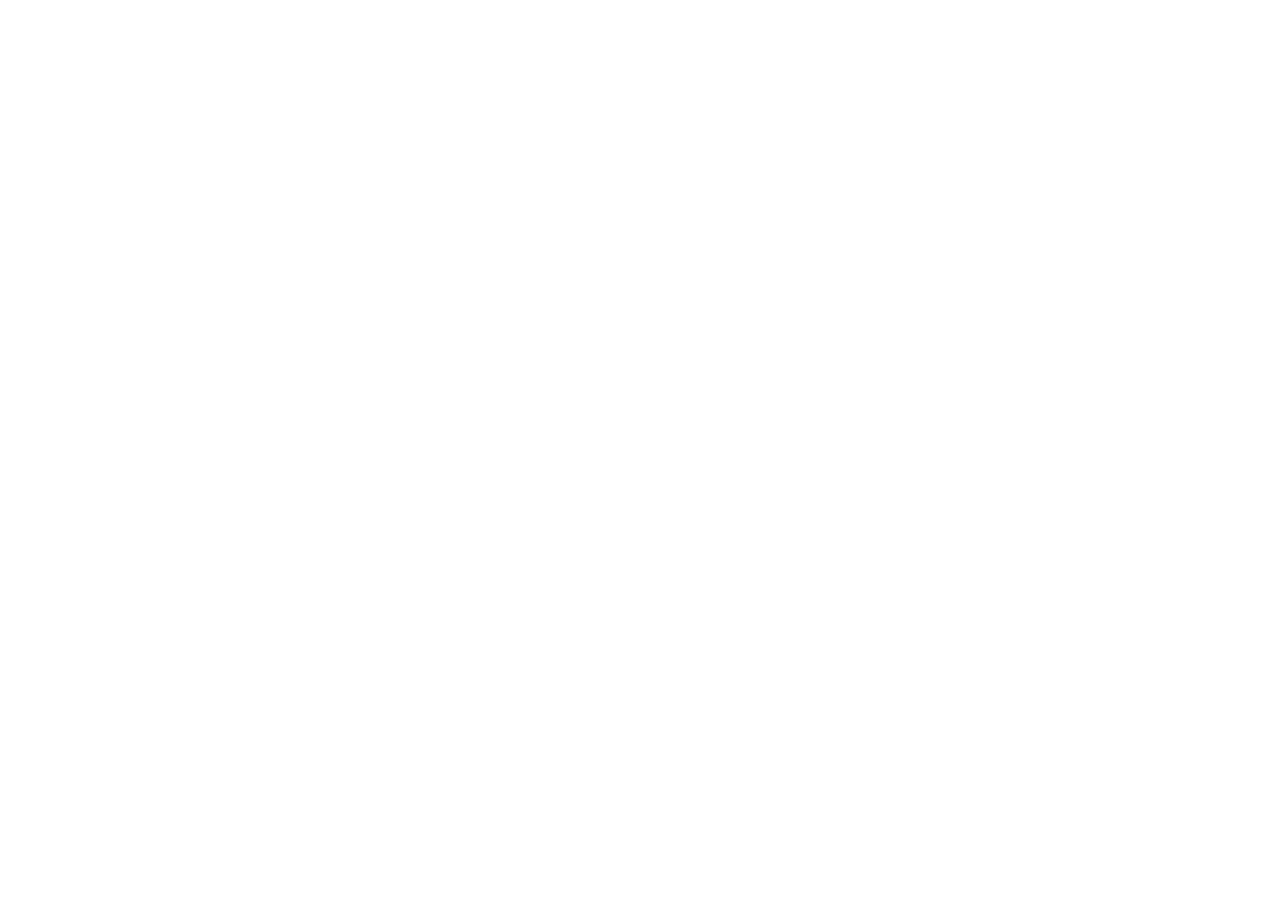
==== login.html @ f0040c17 "初始化大事件项目提交" ====
<!DOCTYPE html>
<html lang="zh-CN">

<head>
    <meta charset="UTF-8">
    <meta name="viewport" content="width=device-width, initial-scale=1.0">
    <title>Document</title>
</head>

<body>

</body>

</html>
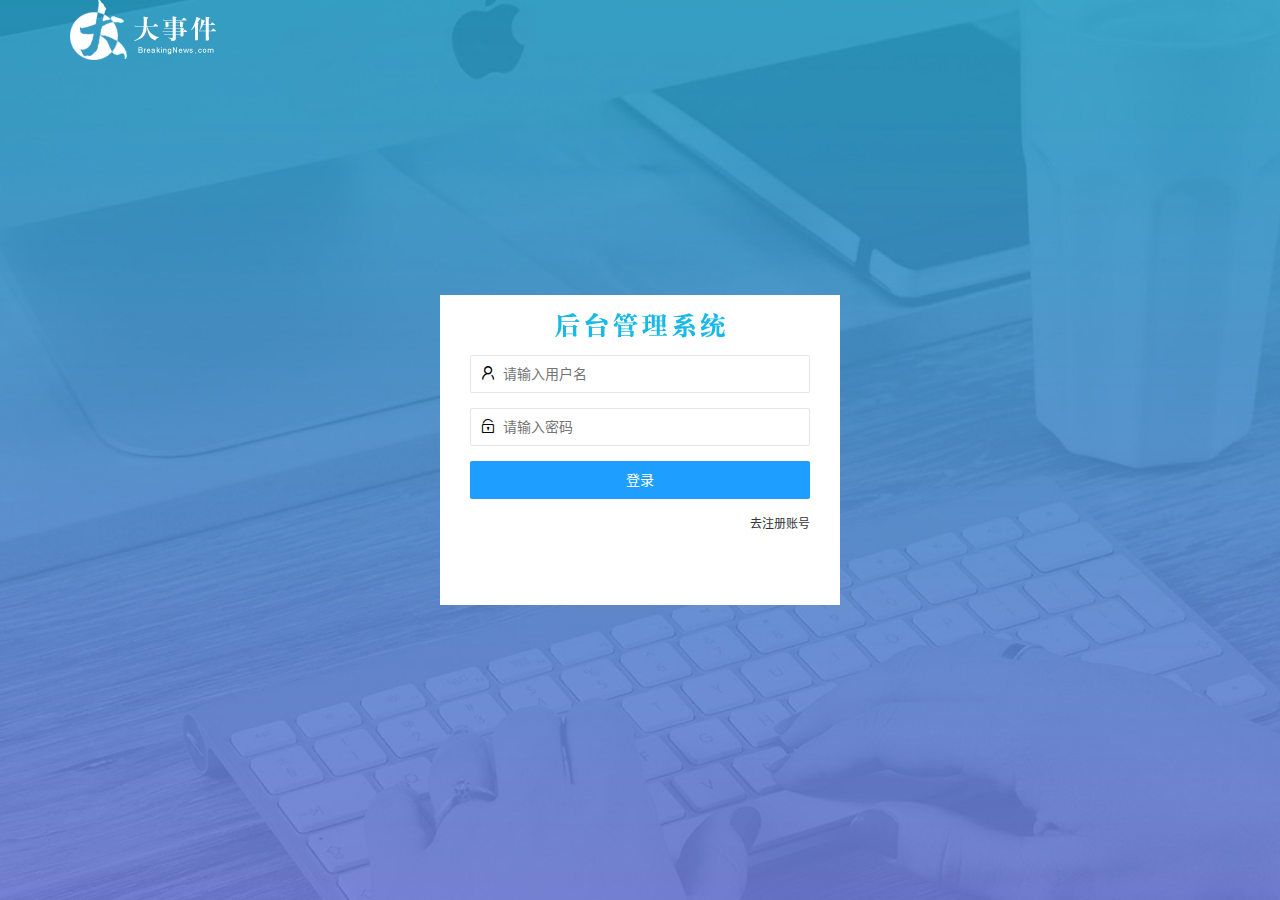
==== commit 1fa348af: "初步提交" ====
--- a/login.html
+++ b/login.html
@@ -4,11 +4,84 @@
 <head>
     <meta charset="UTF-8">
     <meta name="viewport" content="width=device-width, initial-scale=1.0">
-    <title>Document</title>
+    <title>登录界面_Second</title>
+    <!-- 引入 layui css文件 -->
+    <link rel="stylesheet" href="/assets/lib/layui/css/layui.css">
+    <!-- 引入 login css文件 -->
+    <link rel="stylesheet" href="./assets/css/login.css">
+    <!-- 引入 jQuery js文件 -->
+    <script src="./assets/lib/jQuery.js"></script>
+    <!-- 引入 login js文件 -->
+    <script src="./assets/js/login.js"></script>
 </head>
 
 <body>
-
+    <!-- 头部的 Logo 区域 -->
+    <div class="layui-main">
+        <img src="/assets/images/logo.png" />
+    </div>
+    <!-- 登录注册区域 -->
+    <div class="loginAndRegBox">
+        <div class="title-box"></div>
+        <!-- 登录的div -->
+        <div class="login-box">
+            <!-- 登录的表单 -->
+            <form class="layui-form" action="">
+                <!-- 用户名 -->
+                <div class="layui-form-item">
+                    <i class="layui-icon layui-icon-username"></i>
+                    <input type="text" name="username" required lay-verify="required" placeholder="请输入用户名"
+                        autocomplete="off" class="layui-input" />
+                </div>
+                <!-- 密码 -->
+                <div class="layui-form-item">
+                    <i class="layui-icon layui-icon-password"></i>
+                    <input type="password" name="password" required lay-verify="required" placeholder="请输入密码"
+                        autocomplete="off" class="layui-input" />
+                </div>
+                <!-- 登录按钮 -->
+                <div class="layui-form-item">
+                    <!-- 注意：表单提交按钮和普通按钮的区别，就是 lay-submit 属性 -->
+                    <button class="layui-btn layui-btn-fluid layui-btn-normal" lay-submit>登录</button>
+                </div>
+                <div class="layui-form-item links">
+                    <a href="javascript:;" id="link_reg">去注册账号</a>
+                </div>
+            </form>
+        </div>
+        <!-- 注册的div -->
+        <div class="reg-box">
+            <!-- 注册的表单 -->
+            <form class="layui-form">
+                <!-- 用户名 -->
+                <div class="layui-form-item">
+                    <i class="layui-icon layui-icon-username"></i>
+                    <input type="text" name="username" required lay-verify="required" placeholder="请输入用户名"
+                        autocomplete="off" class="layui-input" />
+                </div>
+                <!-- 密码 -->
+                <div class="layui-form-item">
+                    <i class="layui-icon layui-icon-password"></i>
+                    <input type="password" name="password" required lay-verify="required" placeholder="请输入密码"
+                        autocomplete="off" class="layui-input" />
+                </div>
+                <!-- 密码确认框 -->
+                <div class="layui-form-item">
+                    <i class="layui-icon layui-icon-password"></i>
+                    <input type="password" name="repassword" required lay-verify="required" placeholder="再次确认密码"
+                        autocomplete="off" class="layui-input" />
+                </div>
+                <!-- 注册按钮 -->
+                <div class="layui-form-item">
+                    <!-- 注意：表单提交按钮和普通按钮的区别，就是 lay-submit 属性 -->
+                    <button class="layui-btn layui-btn-fluid layui-btn-normal" lay-submit>注册</button>
+                </div>
+                <div class="layui-form-item links">
+                    <a href="javascript:;" id="link_login">去登录</a>
+                </div>
+            </form>
+        </div>
+    </div>
 </body>
 
 </html>--- a/assets/lib/layui/css/layui.css
+++ b/assets/lib/layui/css/layui.css
@@ -0,0 +1,2 @@
+/** layui-v2.5.5 MIT License By https://www.layui.com */
+ .layui-inline,img{display:inline-block;vertical-align:middle}h1,h2,h3,h4,h5,h6{font-weight:400}.layui-edge,.layui-header,.layui-inline,.layui-main{position:relative}.layui-body,.layui-edge,.layui-elip{overflow:hidden}.layui-btn,.layui-edge,.layui-inline,img{vertical-align:middle}.layui-btn,.layui-disabled,.layui-icon,.layui-unselect{-moz-user-select:none;-webkit-user-select:none;-ms-user-select:none}.layui-elip,.layui-form-checkbox span,.layui-form-pane .layui-form-label{text-overflow:ellipsis;white-space:nowrap}.layui-breadcrumb,.layui-tree-btnGroup{visibility:hidden}blockquote,body,button,dd,div,dl,dt,form,h1,h2,h3,h4,h5,h6,input,li,ol,p,pre,td,textarea,th,ul{margin:0;padding:0;-webkit-tap-highlight-color:rgba(0,0,0,0)}a:active,a:hover{outline:0}img{border:none}li{list-style:none}table{border-collapse:collapse;border-spacing:0}h4,h5,h6{font-size:100%}button,input,optgroup,option,select,textarea{font-family:inherit;font-size:inherit;font-style:inherit;font-weight:inherit;outline:0}pre{white-space:pre-wrap;white-space:-moz-pre-wrap;white-space:-pre-wrap;white-space:-o-pre-wrap;word-wrap:break-word}body{line-height:24px;font:14px Helvetica Neue,Helvetica,PingFang SC,Tahoma,Arial,sans-serif}hr{height:1px;margin:10px 0;border:0;clear:both}a{color:#333;text-decoration:none}a:hover{color:#777}a cite{font-style:normal;*cursor:pointer}.layui-border-box,.layui-border-box *{box-sizing:border-box}.layui-box,.layui-box *{box-sizing:content-box}.layui-clear{clear:both;*zoom:1}.layui-clear:after{content:'\20';clear:both;*zoom:1;display:block;height:0}.layui-inline{*display:inline;*zoom:1}.layui-edge{display:inline-block;width:0;height:0;border-width:6px;border-style:dashed;border-color:transparent}.layui-edge-top{top:-4px;border-bottom-color:#999;border-bottom-style:solid}.layui-edge-right{border-left-color:#999;border-left-style:solid}.layui-edge-bottom{top:2px;border-top-color:#999;border-top-style:solid}.layui-edge-left{border-right-color:#999;border-right-style:solid}.layui-disabled,.layui-disabled:hover{color:#d2d2d2!important;cursor:not-allowed!important}.layui-circle{border-radius:100%}.layui-show{display:block!important}.layui-hide{display:none!important}@font-face{font-family:layui-icon;src:url(../font/iconfont.eot?v=250);src:url(../font/iconfont.eot?v=250#iefix) format('embedded-opentype'),url(../font/iconfont.woff2?v=250) format('woff2'),url(../font/iconfont.woff?v=250) format('woff'),url(../font/iconfont.ttf?v=250) format('truetype'),url(../font/iconfont.svg?v=250#layui-icon) format('svg')}.layui-icon{font-family:layui-icon!important;font-size:16px;font-style:normal;-webkit-font-smoothing:antialiased;-moz-osx-font-smoothing:grayscale}.layui-icon-reply-fill:before{content:"\e611"}.layui-icon-set-fill:before{content:"\e614"}.layui-icon-menu-fill:before{content:"\e60f"}.layui-icon-search:before{content:"\e615"}.layui-icon-share:before{content:"\e641"}.layui-icon-set-sm:before{content:"\e620"}.layui-icon-engine:before{content:"\e628"}.layui-icon-close:before{content:"\1006"}.layui-icon-close-fill:before{content:"\1007"}.layui-icon-chart-screen:before{content:"\e629"}.layui-icon-star:before{content:"\e600"}.layui-icon-circle-dot:before{content:"\e617"}.layui-icon-chat:before{content:"\e606"}.layui-icon-release:before{content:"\e609"}.layui-icon-list:before{content:"\e60a"}.layui-icon-chart:before{content:"\e62c"}.layui-icon-ok-circle:before{content:"\1005"}.layui-icon-layim-theme:before{content:"\e61b"}.layui-icon-table:before{content:"\e62d"}.layui-icon-right:before{content:"\e602"}.layui-icon-left:before{content:"\e603"}.layui-icon-cart-simple:before{content:"\e698"}.layui-icon-face-cry:before{content:"\e69c"}.layui-icon-face-smile:before{content:"\e6af"}.layui-icon-survey:before{content:"\e6b2"}.layui-icon-tree:before{content:"\e62e"}.layui-icon-upload-circle:before{content:"\e62f"}.layui-icon-add-circle:before{content:"\e61f"}.layui-icon-download-circle:before{content:"\e601"}.layui-icon-templeate-1:before{content:"\e630"}.layui-icon-util:before{content:"\e631"}.layui-icon-face-surprised:before{content:"\e664"}.layui-icon-edit:before{content:"\e642"}.layui-icon-speaker:before{content:"\e645"}.layui-icon-down:before{content:"\e61a"}.layui-icon-file:before{content:"\e621"}.layui-icon-layouts:before{content:"\e632"}.layui-icon-rate-half:before{content:"\e6c9"}.layui-icon-add-circle-fine:before{content:"\e608"}.layui-icon-prev-circle:before{content:"\e633"}.layui-icon-read:before{content:"\e705"}.layui-icon-404:before{content:"\e61c"}.layui-icon-carousel:before{content:"\e634"}.layui-icon-help:before{content:"\e607"}.layui-icon-code-circle:before{content:"\e635"}.layui-icon-water:before{content:"\e636"}.layui-icon-username:before{content:"\e66f"}.layui-icon-find-fill:before{content:"\e670"}.layui-icon-about:before{content:"\e60b"}.layui-icon-location:before{content:"\e715"}.layui-icon-up:before{content:"\e619"}.layui-icon-pause:before{content:"\e651"}.layui-icon-date:before{content:"\e637"}.layui-icon-layim-uploadfile:before{content:"\e61d"}.layui-icon-delete:before{content:"\e640"}.layui-icon-play:before{content:"\e652"}.layui-icon-top:before{content:"\e604"}.layui-icon-friends:before{content:"\e612"}.layui-icon-refresh-3:before{content:"\e9aa"}.layui-icon-ok:before{content:"\e605"}.layui-icon-layer:before{content:"\e638"}.layui-icon-face-smile-fine:before{content:"\e60c"}.layui-icon-dollar:before{content:"\e659"}.layui-icon-group:before{content:"\e613"}.layui-icon-layim-download:before{content:"\e61e"}.layui-icon-picture-fine:before{content:"\e60d"}.layui-icon-link:before{content:"\e64c"}.layui-icon-diamond:before{content:"\e735"}.layui-icon-log:before{content:"\e60e"}.layui-icon-rate-solid:before{content:"\e67a"}.layui-icon-fonts-del:before{content:"\e64f"}.layui-icon-unlink:before{content:"\e64d"}.layui-icon-fonts-clear:before{content:"\e639"}.layui-icon-triangle-r:before{content:"\e623"}.layui-icon-circle:before{content:"\e63f"}.layui-icon-radio:before{content:"\e643"}.layui-icon-align-center:before{content:"\e647"}.layui-icon-align-right:before{content:"\e648"}.layui-icon-align-left:before{content:"\e649"}.layui-icon-loading-1:before{content:"\e63e"}.layui-icon-return:before{content:"\e65c"}.layui-icon-fonts-strong:before{content:"\e62b"}.layui-icon-upload:before{content:"\e67c"}.layui-icon-dialogue:before{content:"\e63a"}.layui-icon-video:before{content:"\e6ed"}.layui-icon-headset:before{content:"\e6fc"}.layui-icon-cellphone-fine:before{content:"\e63b"}.layui-icon-add-1:before{content:"\e654"}.layui-icon-face-smile-b:before{content:"\e650"}.layui-icon-fonts-html:before{content:"\e64b"}.layui-icon-form:before{content:"\e63c"}.layui-icon-cart:before{content:"\e657"}.layui-icon-camera-fill:before{content:"\e65d"}.layui-icon-tabs:before{content:"\e62a"}.layui-icon-fonts-code:before{content:"\e64e"}.layui-icon-fire:before{content:"\e756"}.layui-icon-set:before{content:"\e716"}.layui-icon-fonts-u:before{content:"\e646"}.layui-icon-triangle-d:before{content:"\e625"}.layui-icon-tips:before{content:"\e702"}.layui-icon-picture:before{content:"\e64a"}.layui-icon-more-vertical:before{content:"\e671"}.layui-icon-flag:before{content:"\e66c"}.layui-icon-loading:before{content:"\e63d"}.layui-icon-fonts-i:before{content:"\e644"}.layui-icon-refresh-1:before{content:"\e666"}.layui-icon-rmb:before{content:"\e65e"}.layui-icon-home:before{content:"\e68e"}.layui-icon-user:before{content:"\e770"}.layui-icon-notice:before{content:"\e667"}.layui-icon-login-weibo:before{content:"\e675"}.layui-icon-voice:before{content:"\e688"}.layui-icon-upload-drag:before{content:"\e681"}.layui-icon-login-qq:before{content:"\e676"}.layui-icon-snowflake:before{content:"\e6b1"}.layui-icon-file-b:before{content:"\e655"}.layui-icon-template:before{content:"\e663"}.layui-icon-auz:before{content:"\e672"}.layui-icon-console:before{content:"\e665"}.layui-icon-app:before{content:"\e653"}.layui-icon-prev:before{content:"\e65a"}.layui-icon-website:before{content:"\e7ae"}.layui-icon-next:before{content:"\e65b"}.layui-icon-component:before{content:"\e857"}.layui-icon-more:before{content:"\e65f"}.layui-icon-login-wechat:before{content:"\e677"}.layui-icon-shrink-right:before{content:"\e668"}.layui-icon-spread-left:before{content:"\e66b"}.layui-icon-camera:before{content:"\e660"}.layui-icon-note:before{content:"\e66e"}.layui-icon-refresh:before{content:"\e669"}.layui-icon-female:before{content:"\e661"}.layui-icon-male:before{content:"\e662"}.layui-icon-password:before{content:"\e673"}.layui-icon-senior:before{content:"\e674"}.layui-icon-theme:before{content:"\e66a"}.layui-icon-tread:before{content:"\e6c5"}.layui-icon-praise:before{content:"\e6c6"}.layui-icon-star-fill:before{content:"\e658"}.layui-icon-rate:before{content:"\e67b"}.layui-icon-template-1:before{content:"\e656"}.layui-icon-vercode:before{content:"\e679"}.layui-icon-cellphone:before{content:"\e678"}.layui-icon-screen-full:before{content:"\e622"}.layui-icon-screen-restore:before{content:"\e758"}.layui-icon-cols:before{content:"\e610"}.layui-icon-export:before{content:"\e67d"}.layui-icon-print:before{content:"\e66d"}.layui-icon-slider:before{content:"\e714"}.layui-icon-addition:before{content:"\e624"}.layui-icon-subtraction:before{content:"\e67e"}.layui-icon-service:before{content:"\e626"}.layui-icon-transfer:before{content:"\e691"}.layui-main{width:1140px;margin:0 auto}.layui-header{z-index:1000;height:60px}.layui-header a:hover{transition:all .5s;-webkit-transition:all .5s}.layui-side{position:fixed;left:0;top:0;bottom:0;z-index:999;width:200px;overflow-x:hidden}.layui-side-scroll{position:relative;width:220px;height:100%;overflow-x:hidden}.layui-body{position:absolute;left:200px;right:0;top:0;bottom:0;z-index:998;width:auto;overflow-y:auto;box-sizing:border-box}.layui-layout-body{overflow:hidden}.layui-layout-admin .layui-header{background-color:#23262E}.layui-layout-admin .layui-side{top:60px;width:200px;overflow-x:hidden}.layui-layout-admin .layui-body{position:fixed;top:60px;bottom:44px}.layui-layout-admin .layui-main{width:auto;margin:0 15px}.layui-layout-admin .layui-footer{position:fixed;left:200px;right:0;bottom:0;height:44px;line-height:44px;padding:0 15px;background-color:#eee}.layui-layout-admin .layui-logo{position:absolute;left:0;top:0;width:200px;height:100%;line-height:60px;text-align:center;color:#009688;font-size:16px}.layui-layout-admin .layui-header .layui-nav{background:0 0}.layui-layout-left{position:absolute!important;left:200px;top:0}.layui-layout-right{position:absolute!important;right:0;top:0}.layui-container{position:relative;margin:0 auto;padding:0 15px;box-sizing:border-box}.layui-fluid{position:relative;margin:0 auto;padding:0 15px}.layui-row:after,.layui-row:before{content:'';display:block;clear:both}.layui-col-lg1,.layui-col-lg10,.layui-col-lg11,.layui-col-lg12,.layui-col-lg2,.layui-col-lg3,.layui-col-lg4,.layui-col-lg5,.layui-col-lg6,.layui-col-lg7,.layui-col-lg8,.layui-col-lg9,.layui-col-md1,.layui-col-md10,.layui-col-md11,.layui-col-md12,.layui-col-md2,.layui-col-md3,.layui-col-md4,.layui-col-md5,.layui-col-md6,.layui-col-md7,.layui-col-md8,.layui-col-md9,.layui-col-sm1,.layui-col-sm10,.layui-col-sm11,.layui-col-sm12,.layui-col-sm2,.layui-col-sm3,.layui-col-sm4,.layui-col-sm5,.layui-col-sm6,.layui-col-sm7,.layui-col-sm8,.layui-col-sm9,.layui-col-xs1,.layui-col-xs10,.layui-col-xs11,.layui-col-xs12,.layui-col-xs2,.layui-col-xs3,.layui-col-xs4,.layui-col-xs5,.layui-col-xs6,.layui-col-xs7,.layui-col-xs8,.layui-col-xs9{position:relative;display:block;box-sizing:border-box}.layui-col-xs1,.layui-col-xs10,.layui-col-xs11,.layui-col-xs12,.layui-col-xs2,.layui-col-xs3,.layui-col-xs4,.layui-col-xs5,.layui-col-xs6,.layui-col-xs7,.layui-col-xs8,.layui-col-xs9{float:left}.layui-col-xs1{width:8.33333333%}.layui-col-xs2{width:16.66666667%}.layui-col-xs3{width:25%}.layui-col-xs4{width:33.33333333%}.layui-col-xs5{width:41.66666667%}.layui-col-xs6{width:50%}.layui-col-xs7{width:58.33333333%}.layui-col-xs8{width:66.66666667%}.layui-col-xs9{width:75%}.layui-col-xs10{width:83.33333333%}.layui-col-xs11{width:91.66666667%}.layui-col-xs12{width:100%}.layui-col-xs-offset1{margin-left:8.33333333%}.layui-col-xs-offset2{margin-left:16.66666667%}.layui-col-xs-offset3{margin-left:25%}.layui-col-xs-offset4{margin-left:33.33333333%}.layui-col-xs-offset5{margin-left:41.66666667%}.layui-col-xs-offset6{margin-left:50%}.layui-col-xs-offset7{margin-left:58.33333333%}.layui-col-xs-offset8{margin-left:66.66666667%}.layui-col-xs-offset9{margin-left:75%}.layui-col-xs-offset10{margin-left:83.33333333%}.layui-col-xs-offset11{margin-left:91.66666667%}.layui-col-xs-offset12{margin-left:100%}@media screen and (max-width:768px){.layui-hide-xs{display:none!important}.layui-show-xs-block{display:block!important}.layui-show-xs-inline{display:inline!important}.layui-show-xs-inline-block{display:inline-block!important}}@media screen and (min-width:768px){.layui-container{width:750px}.layui-hide-sm{display:none!important}.layui-show-sm-block{display:block!important}.layui-show-sm-inline{display:inline!important}.layui-show-sm-inline-block{display:inline-block!important}.layui-col-sm1,.layui-col-sm10,.layui-col-sm11,.layui-col-sm12,.layui-col-sm2,.layui-col-sm3,.layui-col-sm4,.layui-col-sm5,.layui-col-sm6,.layui-col-sm7,.layui-col-sm8,.layui-col-sm9{float:left}.layui-col-sm1{width:8.33333333%}.layui-col-sm2{width:16.66666667%}.layui-col-sm3{width:25%}.layui-col-sm4{width:33.33333333%}.layui-col-sm5{width:41.66666667%}.layui-col-sm6{width:50%}.layui-col-sm7{width:58.33333333%}.layui-col-sm8{width:66.66666667%}.layui-col-sm9{width:75%}.layui-col-sm10{width:83.33333333%}.layui-col-sm11{width:91.66666667%}.layui-col-sm12{width:100%}.layui-col-sm-offset1{margin-left:8.33333333%}.layui-col-sm-offset2{margin-left:16.66666667%}.layui-col-sm-offset3{margin-left:25%}.layui-col-sm-offset4{margin-left:33.33333333%}.layui-col-sm-offset5{margin-left:41.66666667%}.layui-col-sm-offset6{margin-left:50%}.layui-col-sm-offset7{margin-left:58.33333333%}.layui-col-sm-offset8{margin-left:66.66666667%}.layui-col-sm-offset9{margin-left:75%}.layui-col-sm-offset10{margin-left:83.33333333%}.layui-col-sm-offset11{margin-left:91.66666667%}.layui-col-sm-offset12{margin-left:100%}}@media screen and (min-width:992px){.layui-container{width:970px}.layui-hide-md{display:none!important}.layui-show-md-block{display:block!important}.layui-show-md-inline{display:inline!important}.layui-show-md-inline-block{display:inline-block!important}.layui-col-md1,.layui-col-md10,.layui-col-md11,.layui-col-md12,.layui-col-md2,.layui-col-md3,.layui-col-md4,.layui-col-md5,.layui-col-md6,.layui-col-md7,.layui-col-md8,.layui-col-md9{float:left}.layui-col-md1{width:8.33333333%}.layui-col-md2{width:16.66666667%}.layui-col-md3{width:25%}.layui-col-md4{width:33.33333333%}.layui-col-md5{width:41.66666667%}.layui-col-md6{width:50%}.layui-col-md7{width:58.33333333%}.layui-col-md8{width:66.66666667%}.layui-col-md9{width:75%}.layui-col-md10{width:83.33333333%}.layui-col-md11{width:91.66666667%}.layui-col-md12{width:100%}.layui-col-md-offset1{margin-left:8.33333333%}.layui-col-md-offset2{margin-left:16.66666667%}.layui-col-md-offset3{margin-left:25%}.layui-col-md-offset4{margin-left:33.33333333%}.layui-col-md-offset5{margin-left:41.66666667%}.layui-col-md-offset6{margin-left:50%}.layui-col-md-offset7{margin-left:58.33333333%}.layui-col-md-offset8{margin-left:66.66666667%}.layui-col-md-offset9{margin-left:75%}.layui-col-md-offset10{margin-left:83.33333333%}.layui-col-md-offset11{margin-left:91.66666667%}.layui-col-md-offset12{margin-left:100%}}@media screen and (min-width:1200px){.layui-container{width:1170px}.layui-hide-lg{display:none!important}.layui-show-lg-block{display:block!important}.layui-show-lg-inline{display:inline!important}.layui-show-lg-inline-block{display:inline-block!important}.layui-col-lg1,.layui-col-lg10,.layui-col-lg11,.layui-col-lg12,.layui-col-lg2,.layui-col-lg3,.layui-col-lg4,.layui-col-lg5,.layui-col-lg6,.layui-col-lg7,.layui-col-lg8,.layui-col-lg9{float:left}.layui-col-lg1{width:8.33333333%}.layui-col-lg2{width:16.66666667%}.layui-col-lg3{width:25%}.layui-col-lg4{width:33.33333333%}.layui-col-lg5{width:41.66666667%}.layui-col-lg6{width:50%}.layui-col-lg7{width:58.33333333%}.layui-col-lg8{width:66.66666667%}.layui-col-lg9{width:75%}.layui-col-lg10{width:83.33333333%}.layui-col-lg11{width:91.66666667%}.layui-col-lg12{width:100%}.layui-col-lg-offset1{margin-left:8.33333333%}.layui-col-lg-offset2{margin-left:16.66666667%}.layui-col-lg-offset3{margin-left:25%}.layui-col-lg-offset4{margin-left:33.33333333%}.layui-col-lg-offset5{margin-left:41.66666667%}.layui-col-lg-offset6{margin-left:50%}.layui-col-lg-offset7{margin-left:58.33333333%}.layui-col-lg-offset8{margin-left:66.66666667%}.layui-col-lg-offset9{margin-left:75%}.layui-col-lg-offset10{margin-left:83.33333333%}.layui-col-lg-offset11{margin-left:91.66666667%}.layui-col-lg-offset12{margin-left:100%}}.layui-col-space1{margin:-.5px}.layui-col-space1>*{padding:.5px}.layui-col-space3{margin:-1.5px}.layui-col-space3>*{padding:1.5px}.layui-col-space5{margin:-2.5px}.layui-col-space5>*{padding:2.5px}.layui-col-space8{margin:-3.5px}.layui-col-space8>*{padding:3.5px}.layui-col-space10{margin:-5px}.layui-col-space10>*{padding:5px}.layui-col-space12{margin:-6px}.layui-col-space12>*{padding:6px}.layui-col-space15{margin:-7.5px}.layui-col-space15>*{padding:7.5px}.layui-col-space18{margin:-9px}.layui-col-space18>*{padding:9px}.layui-col-space20{margin:-10px}.layui-col-space20>*{padding:10px}.layui-col-space22{margin:-11px}.layui-col-space22>*{padding:11px}.layui-col-space25{margin:-12.5px}.layui-col-space25>*{padding:12.5px}.layui-col-space30{margin:-15px}.layui-col-space30>*{padding:15px}.layui-btn,.layui-input,.layui-select,.layui-textarea,.layui-upload-button{outline:0;-webkit-appearance:none;transition:all .3s;-webkit-transition:all .3s;box-sizing:border-box}.layui-elem-quote{margin-bottom:10px;padding:15px;line-height:22px;border-left:5px solid #009688;border-radius:0 2px 2px 0;background-color:#f2f2f2}.layui-quote-nm{border-style:solid;border-width:1px 1px 1px 5px;background:0 0}.layui-elem-field{margin-bottom:10px;padding:0;border-width:1px;border-style:solid}.layui-elem-field legend{margin-left:20px;padding:0 10px;font-size:20px;font-weight:300}.layui-field-title{margin:10px 0 20px;border-width:1px 0 0}.layui-field-box{padding:10px 15px}.layui-field-title .layui-field-box{padding:10px 0}.layui-progress{position:relative;height:6px;border-radius:20px;background-color:#e2e2e2}.layui-progress-bar{position:absolute;left:0;top:0;width:0;max-width:100%;height:6px;border-radius:20px;text-align:right;background-color:#5FB878;transition:all .3s;-webkit-transition:all .3s}.layui-progress-big,.layui-progress-big .layui-progress-bar{height:18px;line-height:18px}.layui-progress-text{position:relative;top:-20px;line-height:18px;font-size:12px;color:#666}.layui-progress-big .layui-progress-text{position:static;padding:0 10px;color:#fff}.layui-collapse{border-width:1px;border-style:solid;border-radius:2px}.layui-colla-content,.layui-colla-item{border-top-width:1px;border-top-style:solid}.layui-colla-item:first-child{border-top:none}.layui-colla-title{position:relative;height:42px;line-height:42px;padding:0 15px 0 35px;color:#333;background-color:#f2f2f2;cursor:pointer;font-size:14px;overflow:hidden}.layui-colla-content{display:none;padding:10px 15px;line-height:22px;color:#666}.layui-colla-icon{position:absolute;left:15px;top:0;font-size:14px}.layui-card{margin-bottom:15px;border-radius:2px;background-color:#fff;box-shadow:0 1px 2px 0 rgba(0,0,0,.05)}.layui-card:last-child{margin-bottom:0}.layui-card-header{position:relative;height:42px;line-height:42px;padding:0 15px;border-bottom:1px solid #f6f6f6;color:#333;border-radius:2px 2px 0 0;font-size:14px}.layui-bg-black,.layui-bg-blue,.layui-bg-cyan,.layui-bg-green,.layui-bg-orange,.layui-bg-red{color:#fff!important}.layui-card-body{position:relative;padding:10px 15px;line-height:24px}.layui-card-body[pad15]{padding:15px}.layui-card-body[pad20]{padding:20px}.layui-card-body .layui-table{margin:5px 0}.layui-card .layui-tab{margin:0}.layui-panel-window{position:relative;padding:15px;border-radius:0;border-top:5px solid #E6E6E6;background-color:#fff}.layui-auxiliar-moving{position:fixed;left:0;right:0;top:0;bottom:0;width:100%;height:100%;background:0 0;z-index:9999999999}.layui-form-label,.layui-form-mid,.layui-form-select,.layui-input-block,.layui-input-inline,.layui-textarea{position:relative}.layui-bg-red{background-color:#FF5722!important}.layui-bg-orange{background-color:#FFB800!important}.layui-bg-green{background-color:#009688!important}.layui-bg-cyan{background-color:#2F4056!important}.layui-bg-blue{background-color:#1E9FFF!important}.layui-bg-black{background-color:#393D49!important}.layui-bg-gray{background-color:#eee!important;color:#666!important}.layui-badge-rim,.layui-colla-content,.layui-colla-item,.layui-collapse,.layui-elem-field,.layui-form-pane .layui-form-item[pane],.layui-form-pane .layui-form-label,.layui-input,.layui-layedit,.layui-layedit-tool,.layui-quote-nm,.layui-select,.layui-tab-bar,.layui-tab-card,.layui-tab-title,.layui-tab-title .layui-this:after,.layui-textarea{border-color:#e6e6e6}.layui-timeline-item:before,hr{background-color:#e6e6e6}.layui-text{line-height:22px;font-size:14px;color:#666}.layui-text h1,.layui-text h2,.layui-text h3{font-weight:500;color:#333}.layui-text h1{font-size:30px}.layui-text h2{font-size:24px}.layui-text h3{font-size:18px}.layui-text a:not(.layui-btn){color:#01AAED}.layui-text a:not(.layui-btn):hover{text-decoration:underline}.layui-text ul{padding:5px 0 5px 15px}.layui-text ul li{margin-top:5px;list-style-type:disc}.layui-text em,.layui-word-aux{color:#999!important;padding:0 5px!important}.layui-btn{display:inline-block;height:38px;line-height:38px;padding:0 18px;background-color:#009688;color:#fff;white-space:nowrap;text-align:center;font-size:14px;border:none;border-radius:2px;cursor:pointer}.layui-btn:hover{opacity:.8;filter:alpha(opacity=80);color:#fff}.layui-btn:active{opacity:1;filter:alpha(opacity=100)}.layui-btn+.layui-btn{margin-left:10px}.layui-btn-container{font-size:0}.layui-btn-container .layui-btn{margin-right:10px;margin-bottom:10px}.layui-btn-container .layui-btn+.layui-btn{margin-left:0}.layui-table .layui-btn-container .layui-btn{margin-bottom:9px}.layui-btn-radius{border-radius:100px}.layui-btn .layui-icon{margin-right:3px;font-size:18px;vertical-align:bottom;vertical-align:middle\9}.layui-btn-primary{border:1px solid #C9C9C9;background-color:#fff;color:#555}.layui-btn-primary:hover{border-color:#009688;color:#333}.layui-btn-normal{background-color:#1E9FFF}.layui-btn-warm{background-color:#FFB800}.layui-btn-danger{background-color:#FF5722}.layui-btn-checked{background-color:#5FB878}.layui-btn-disabled,.layui-btn-disabled:active,.layui-btn-disabled:hover{border:1px solid #e6e6e6;background-color:#FBFBFB;color:#C9C9C9;cursor:not-allowed;opacity:1}.layui-btn-lg{height:44px;line-height:44px;padding:0 25px;font-size:16px}.layui-btn-sm{height:30px;line-height:30px;padding:0 10px;font-size:12px}.layui-btn-sm i{font-size:16px!important}.layui-btn-xs{height:22px;line-height:22px;padding:0 5px;font-size:12px}.layui-btn-xs i{font-size:14px!important}.layui-btn-group{display:inline-block;vertical-align:middle;font-size:0}.layui-btn-group .layui-btn{margin-left:0!important;margin-right:0!important;border-left:1px solid rgba(255,255,255,.5);border-radius:0}.layui-btn-group .layui-btn-primary{border-left:none}.layui-btn-group .layui-btn-primary:hover{border-color:#C9C9C9;color:#009688}.layui-btn-group .layui-btn:first-child{border-left:none;border-radius:2px 0 0 2px}.layui-btn-group .layui-btn-primary:first-child{border-left:1px solid #c9c9c9}.layui-btn-group .layui-btn:last-child{border-radius:0 2px 2px 0}.layui-btn-group .layui-btn+.layui-btn{margin-left:0}.layui-btn-group+.layui-btn-group{margin-left:10px}.layui-btn-fluid{width:100%}.layui-input,.layui-select,.layui-textarea{height:38px;line-height:1.3;line-height:38px\9;border-width:1px;border-style:solid;background-color:#fff;border-radius:2px}.layui-input::-webkit-input-placeholder,.layui-select::-webkit-input-placeholder,.layui-textarea::-webkit-input-placeholder{line-height:1.3}.layui-input,.layui-textarea{display:block;width:100%;padding-left:10px}.layui-input:hover,.layui-textarea:hover{border-color:#D2D2D2!important}.layui-input:focus,.layui-textarea:focus{border-color:#C9C9C9!important}.layui-textarea{min-height:100px;height:auto;line-height:20px;padding:6px 10px;resize:vertical}.layui-select{padding:0 10px}.layui-form input[type=checkbox],.layui-form input[type=radio],.layui-form select{display:none}.layui-form [lay-ignore]{display:initial}.layui-form-item{margin-bottom:15px;clear:both;*zoom:1}.layui-form-item:after{content:'\20';clear:both;*zoom:1;display:block;height:0}.layui-form-label{float:left;display:block;padding:9px 15px;width:80px;font-weight:400;line-height:20px;text-align:right}.layui-form-label-col{display:block;float:none;padding:9px 0;line-height:20px;text-align:left}.layui-form-item .layui-inline{margin-bottom:5px;margin-right:10px}.layui-input-block{margin-left:110px;min-height:36px}.layui-input-inline{display:inline-block;vertical-align:middle}.layui-form-item .layui-input-inline{float:left;width:190px;margin-right:10px}.layui-form-text .layui-input-inline{width:auto}.layui-form-mid{float:left;display:block;padding:9px 0!important;line-height:20px;margin-right:10px}.layui-form-danger+.layui-form-select .layui-input,.layui-form-danger:focus{border-color:#FF5722!important}.layui-form-select .layui-input{padding-right:30px;cursor:pointer}.layui-form-select .layui-edge{position:absolute;right:10px;top:50%;margin-top:-3px;cursor:pointer;border-width:6px;border-top-color:#c2c2c2;border-top-style:solid;transition:all .3s;-webkit-transition:all .3s}.layui-form-select dl{display:none;position:absolute;left:0;top:42px;padding:5px 0;z-index:899;min-width:100%;border:1px solid #d2d2d2;max-height:300px;overflow-y:auto;background-color:#fff;border-radius:2px;box-shadow:0 2px 4px rgba(0,0,0,.12);box-sizing:border-box}.layui-form-select dl dd,.layui-form-select dl dt{padding:0 10px;line-height:36px;white-space:nowrap;overflow:hidden;text-overflow:ellipsis}.layui-form-select dl dt{font-size:12px;color:#999}.layui-form-select dl dd{cursor:pointer}.layui-form-select dl dd:hover{background-color:#f2f2f2;-webkit-transition:.5s all;transition:.5s all}.layui-form-select .layui-select-group dd{padding-left:20px}.layui-form-select dl dd.layui-select-tips{padding-left:10px!important;color:#999}.layui-form-select dl dd.layui-this{background-color:#5FB878;color:#fff}.layui-form-checkbox,.layui-form-select dl dd.layui-disabled{background-color:#fff}.layui-form-selected dl{display:block}.layui-form-checkbox,.layui-form-checkbox *,.layui-form-switch{display:inline-block;vertical-align:middle}.layui-form-selected .layui-edge{margin-top:-9px;-webkit-transform:rotate(180deg);transform:rotate(180deg);margin-top:-3px\9}:root .layui-form-selected .layui-edge{margin-top:-9px\0/IE9}.layui-form-selectup dl{top:auto;bottom:42px}.layui-select-none{margin:5px 0;text-align:center;color:#999}.layui-select-disabled .layui-disabled{border-color:#eee!important}.layui-select-disabled .layui-edge{border-top-color:#d2d2d2}.layui-form-checkbox{position:relative;height:30px;line-height:30px;margin-right:10px;padding-right:30px;cursor:pointer;font-size:0;-webkit-transition:.1s linear;transition:.1s linear;box-sizing:border-box}.layui-form-checkbox span{padding:0 10px;height:100%;font-size:14px;border-radius:2px 0 0 2px;background-color:#d2d2d2;color:#fff;overflow:hidden}.layui-form-checkbox:hover span{background-color:#c2c2c2}.layui-form-checkbox i{position:absolute;right:0;top:0;width:30px;height:28px;border:1px solid #d2d2d2;border-left:none;border-radius:0 2px 2px 0;color:#fff;font-size:20px;text-align:center}.layui-form-checkbox:hover i{border-color:#c2c2c2;color:#c2c2c2}.layui-form-checked,.layui-form-checked:hover{border-color:#5FB878}.layui-form-checked span,.layui-form-checked:hover span{background-color:#5FB878}.layui-form-checked i,.layui-form-checked:hover i{color:#5FB878}.layui-form-item .layui-form-checkbox{margin-top:4px}.layui-form-checkbox[lay-skin=primary]{height:auto!important;line-height:normal!important;min-width:18px;min-height:18px;border:none!important;margin-right:0;padding-left:28px;padding-right:0;background:0 0}.layui-form-checkbox[lay-skin=primary] span{padding-left:0;padding-right:15px;line-height:18px;background:0 0;color:#666}.layui-form-checkbox[lay-skin=primary] i{right:auto;left:0;width:16px;height:16px;line-height:16px;border:1px solid #d2d2d2;font-size:12px;border-radius:2px;background-color:#fff;-webkit-transition:.1s linear;transition:.1s linear}.layui-form-checkbox[lay-skin=primary]:hover i{border-color:#5FB878;color:#fff}.layui-form-checked[lay-skin=primary] i{border-color:#5FB878!important;background-color:#5FB878;color:#fff}.layui-checkbox-disbaled[lay-skin=primary] span{background:0 0!important;color:#c2c2c2}.layui-checkbox-disbaled[lay-skin=primary]:hover i{border-color:#d2d2d2}.layui-form-item .layui-form-checkbox[lay-skin=primary]{margin-top:10px}.layui-form-switch{position:relative;height:22px;line-height:22px;min-width:35px;padding:0 5px;margin-top:8px;border:1px solid #d2d2d2;border-radius:20px;cursor:pointer;background-color:#fff;-webkit-transition:.1s linear;transition:.1s linear}.layui-form-switch i{position:absolute;left:5px;top:3px;width:16px;height:16px;border-radius:20px;background-color:#d2d2d2;-webkit-transition:.1s linear;transition:.1s linear}.layui-form-switch em{position:relative;top:0;width:25px;margin-left:21px;padding:0!important;text-align:center!important;color:#999!important;font-style:normal!important;font-size:12px}.layui-form-onswitch{border-color:#5FB878;background-color:#5FB878}.layui-checkbox-disbaled,.layui-checkbox-disbaled i{border-color:#e2e2e2!important}.layui-form-onswitch i{left:100%;margin-left:-21px;background-color:#fff}.layui-form-onswitch em{margin-left:5px;margin-right:21px;color:#fff!important}.layui-checkbox-disbaled span{background-color:#e2e2e2!important}.layui-checkbox-disbaled:hover i{color:#fff!important}[lay-radio]{display:none}.layui-form-radio,.layui-form-radio *{display:inline-block;vertical-align:middle}.layui-form-radio{line-height:28px;margin:6px 10px 0 0;padding-right:10px;cursor:pointer;font-size:0}.layui-form-radio *{font-size:14px}.layui-form-radio>i{margin-right:8px;font-size:22px;color:#c2c2c2}.layui-form-radio>i:hover,.layui-form-radioed>i{color:#5FB878}.layui-radio-disbaled>i{color:#e2e2e2!important}.layui-form-pane .layui-form-label{width:110px;padding:8px 15px;height:38px;line-height:20px;border-width:1px;border-style:solid;border-radius:2px 0 0 2px;text-align:center;background-color:#FBFBFB;overflow:hidden;box-sizing:border-box}.layui-form-pane .layui-input-inline{margin-left:-1px}.layui-form-pane .layui-input-block{margin-left:110px;left:-1px}.layui-form-pane .layui-input{border-radius:0 2px 2px 0}.layui-form-pane .layui-form-text .layui-form-label{float:none;width:100%;border-radius:2px;box-sizing:border-box;text-align:left}.layui-form-pane .layui-form-text .layui-input-inline{display:block;margin:0;top:-1px;clear:both}.layui-form-pane .layui-form-text .layui-input-block{margin:0;left:0;top:-1px}.layui-form-pane .layui-form-text .layui-textarea{min-height:100px;border-radius:0 0 2px 2px}.layui-form-pane .layui-form-checkbox{margin:4px 0 4px 10px}.layui-form-pane .layui-form-radio,.layui-form-pane .layui-form-switch{margin-top:6px;margin-left:10px}.layui-form-pane .layui-form-item[pane]{position:relative;border-width:1px;border-style:solid}.layui-form-pane .layui-form-item[pane] .layui-form-label{position:absolute;left:0;top:0;height:100%;border-width:0 1px 0 0}.layui-form-pane .layui-form-item[pane] .layui-input-inline{margin-left:110px}@media screen and (max-width:450px){.layui-form-item .layui-form-label{text-overflow:ellipsis;overflow:hidden;white-space:nowrap}.layui-form-item .layui-inline{display:block;margin-right:0;margin-bottom:20px;clear:both}.layui-form-item .layui-inline:after{content:'\20';clear:both;display:block;height:0}.layui-form-item .layui-input-inline{display:block;float:none;left:-3px;width:auto;margin:0 0 10px 112px}.layui-form-item .layui-input-inline+.layui-form-mid{margin-left:110px;top:-5px;padding:0}.layui-form-item .layui-form-checkbox{margin-right:5px;margin-bottom:5px}}.layui-layedit{border-width:1px;border-style:solid;border-radius:2px}.layui-layedit-tool{padding:3px 5px;border-bottom-width:1px;border-bottom-style:solid;font-size:0}.layedit-tool-fixed{position:fixed;top:0;border-top:1px solid #e2e2e2}.layui-layedit-tool .layedit-tool-mid,.layui-layedit-tool .layui-icon{display:inline-block;vertical-align:middle;text-align:center;font-size:14px}.layui-layedit-tool .layui-icon{position:relative;width:32px;height:30px;line-height:30px;margin:3px 5px;color:#777;cursor:pointer;border-radius:2px}.layui-layedit-tool .layui-icon:hover{color:#393D49}.layui-layedit-tool .layui-icon:active{color:#000}.layui-layedit-tool .layedit-tool-active{background-color:#e2e2e2;color:#000}.layui-layedit-tool .layui-disabled,.layui-layedit-tool .layui-disabled:hover{color:#d2d2d2;cursor:not-allowed}.layui-layedit-tool .layedit-tool-mid{width:1px;height:18px;margin:0 10px;background-color:#d2d2d2}.layedit-tool-html{width:50px!important;font-size:30px!important}.layedit-tool-b,.layedit-tool-code,.layedit-tool-help{font-size:16px!important}.layedit-tool-d,.layedit-tool-face,.layedit-tool-image,.layedit-tool-unlink{font-size:18px!important}.layedit-tool-image input{position:absolute;font-size:0;left:0;top:0;width:100%;height:100%;opacity:.01;filter:Alpha(opacity=1);cursor:pointer}.layui-layedit-iframe iframe{display:block;width:100%}#LAY_layedit_code{overflow:hidden}.layui-laypage{display:inline-block;*display:inline;*zoom:1;vertical-align:middle;margin:10px 0;font-size:0}.layui-laypage>a:first-child,.layui-laypage>a:first-child em{border-radius:2px 0 0 2px}.layui-laypage>a:last-child,.layui-laypage>a:last-child em{border-radius:0 2px 2px 0}.layui-laypage>:first-child{margin-left:0!important}.layui-laypage>:last-child{margin-right:0!important}.layui-laypage a,.layui-laypage button,.layui-laypage input,.layui-laypage select,.layui-laypage span{border:1px solid #e2e2e2}.layui-laypage a,.layui-laypage span{display:inline-block;*display:inline;*zoom:1;vertical-align:middle;padding:0 15px;height:28px;line-height:28px;margin:0 -1px 5px 0;background-color:#fff;color:#333;font-size:12px}.layui-flow-more a *,.layui-laypage input,.layui-table-view select[lay-ignore]{display:inline-block}.layui-laypage a:hover{color:#009688}.layui-laypage em{font-style:normal}.layui-laypage .layui-laypage-spr{color:#999;font-weight:700}.layui-laypage a{text-decoration:none}.layui-laypage .layui-laypage-curr{position:relative}.layui-laypage .layui-laypage-curr em{position:relative;color:#fff}.layui-laypage .layui-laypage-curr .layui-laypage-em{position:absolute;left:-1px;top:-1px;padding:1px;width:100%;height:100%;background-color:#009688}.layui-laypage-em{border-radius:2px}.layui-laypage-next em,.layui-laypage-prev em{font-family:Sim sun;font-size:16px}.layui-laypage .layui-laypage-count,.layui-laypage .layui-laypage-limits,.layui-laypage .layui-laypage-refresh,.layui-laypage .layui-laypage-skip{margin-left:10px;margin-right:10px;padding:0;border:none}.layui-laypage .layui-laypage-limits,.layui-laypage .layui-laypage-refresh{vertical-align:top}.layui-laypage .layui-laypage-refresh i{font-size:18px;cursor:pointer}.layui-laypage select{height:22px;padding:3px;border-radius:2px;cursor:pointer}.layui-laypage .layui-laypage-skip{height:30px;line-height:30px;color:#999}.layui-laypage button,.layui-laypage input{height:30px;line-height:30px;border-radius:2px;vertical-align:top;background-color:#fff;box-sizing:border-box}.layui-laypage input{width:40px;margin:0 10px;padding:0 3px;text-align:center}.layui-laypage input:focus,.layui-laypage select:focus{border-color:#009688!important}.layui-laypage button{margin-left:10px;padding:0 10px;cursor:pointer}.layui-table,.layui-table-view{margin:10px 0}.layui-flow-more{margin:10px 0;text-align:center;color:#999;font-size:14px}.layui-flow-more a{height:32px;line-height:32px}.layui-flow-more a *{vertical-align:top}.layui-flow-more a cite{padding:0 20px;border-radius:3px;background-color:#eee;color:#333;font-style:normal}.layui-flow-more a cite:hover{opacity:.8}.layui-flow-more a i{font-size:30px;color:#737383}.layui-table{width:100%;background-color:#fff;color:#666}.layui-table tr{transition:all .3s;-webkit-transition:all .3s}.layui-table th{text-align:left;font-weight:400}.layui-table tbody tr:hover,.layui-table thead tr,.layui-table-click,.layui-table-header,.layui-table-hover,.layui-table-mend,.layui-table-patch,.layui-table-tool,.layui-table-total,.layui-table-total tr,.layui-table[lay-even] tr:nth-child(even){background-color:#f2f2f2}.layui-table td,.layui-table th,.layui-table-col-set,.layui-table-fixed-r,.layui-table-grid-down,.layui-table-header,.layui-table-page,.layui-table-tips-main,.layui-table-tool,.layui-table-total,.layui-table-view,.layui-table[lay-skin=line],.layui-table[lay-skin=row]{border-width:1px;border-style:solid;border-color:#e6e6e6}.layui-table td,.layui-table th{position:relative;padding:9px 15px;min-height:20px;line-height:20px;font-size:14px}.layui-table[lay-skin=line] td,.layui-table[lay-skin=line] th{border-width:0 0 1px}.layui-table[lay-skin=row] td,.layui-table[lay-skin=row] th{border-width:0 1px 0 0}.layui-table[lay-skin=nob] td,.layui-table[lay-skin=nob] th{border:none}.layui-table img{max-width:100px}.layui-table[lay-size=lg] td,.layui-table[lay-size=lg] th{padding:15px 30px}.layui-table-view .layui-table[lay-size=lg] .layui-table-cell{height:40px;line-height:40px}.layui-table[lay-size=sm] td,.layui-table[lay-size=sm] th{font-size:12px;padding:5px 10px}.layui-table-view .layui-table[lay-size=sm] .layui-table-cell{height:20px;line-height:20px}.layui-table[lay-data]{display:none}.layui-table-box{position:relative;overflow:hidden}.layui-table-view .layui-table{position:relative;width:auto;margin:0}.layui-table-view .layui-table[lay-skin=line]{border-width:0 1px 0 0}.layui-table-view .layui-table[lay-skin=row]{border-width:0 0 1px}.layui-table-view .layui-table td,.layui-table-view .layui-table th{padding:5px 0;border-top:none;border-left:none}.layui-table-view .layui-table th.layui-unselect .layui-table-cell span{cursor:pointer}.layui-table-view .layui-table td{cursor:default}.layui-table-view .layui-table td[data-edit=text]{cursor:text}.layui-table-view .layui-form-checkbox[lay-skin=primary] i{width:18px;height:18px}.layui-table-view .layui-form-radio{line-height:0;padding:0}.layui-table-view .layui-form-radio>i{margin:0;font-size:20px}.layui-table-init{position:absolute;left:0;top:0;width:100%;height:100%;text-align:center;z-index:110}.layui-table-init .layui-icon{position:absolute;left:50%;top:50%;margin:-15px 0 0 -15px;font-size:30px;color:#c2c2c2}.layui-table-header{border-width:0 0 1px;overflow:hidden}.layui-table-header .layui-table{margin-bottom:-1px}.layui-table-tool .layui-inline[lay-event]{position:relative;width:26px;height:26px;padding:5px;line-height:16px;margin-right:10px;text-align:center;color:#333;border:1px solid #ccc;cursor:pointer;-webkit-transition:.5s all;transition:.5s all}.layui-table-tool .layui-inline[lay-event]:hover{border:1px solid #999}.layui-table-tool-temp{padding-right:120px}.layui-table-tool-self{position:absolute;right:17px;top:10px}.layui-table-tool .layui-table-tool-self .layui-inline[lay-event]{margin:0 0 0 10px}.layui-table-tool-panel{position:absolute;top:29px;left:-1px;padding:5px 0;min-width:150px;min-height:40px;border:1px solid #d2d2d2;text-align:left;overflow-y:auto;background-color:#fff;box-shadow:0 2px 4px rgba(0,0,0,.12)}.layui-table-cell,.layui-table-tool-panel li{overflow:hidden;text-overflow:ellipsis;white-space:nowrap}.layui-table-tool-panel li{padding:0 10px;line-height:30px;-webkit-transition:.5s all;transition:.5s all}.layui-table-tool-panel li .layui-form-checkbox[lay-skin=primary]{width:100%;padding-left:28px}.layui-table-tool-panel li:hover{background-color:#f2f2f2}.layui-table-tool-panel li .layui-form-checkbox[lay-skin=primary] i{position:absolute;left:0;top:0}.layui-table-tool-panel li .layui-form-checkbox[lay-skin=primary] span{padding:0}.layui-table-tool .layui-table-tool-self .layui-table-tool-panel{left:auto;right:-1px}.layui-table-col-set{position:absolute;right:0;top:0;width:20px;height:100%;border-width:0 0 0 1px;background-color:#fff}.layui-table-sort{width:10px;height:20px;margin-left:5px;cursor:pointer!important}.layui-table-sort .layui-edge{position:absolute;left:5px;border-width:5px}.layui-table-sort .layui-table-sort-asc{top:3px;border-top:none;border-bottom-style:solid;border-bottom-color:#b2b2b2}.layui-table-sort .layui-table-sort-asc:hover{border-bottom-color:#666}.layui-table-sort .layui-table-sort-desc{bottom:5px;border-bottom:none;border-top-style:solid;border-top-color:#b2b2b2}.layui-table-sort .layui-table-sort-desc:hover{border-top-color:#666}.layui-table-sort[lay-sort=asc] .layui-table-sort-asc{border-bottom-color:#000}.layui-table-sort[lay-sort=desc] .layui-table-sort-desc{border-top-color:#000}.layui-table-cell{height:28px;line-height:28px;padding:0 15px;position:relative;box-sizing:border-box}.layui-table-cell .layui-form-checkbox[lay-skin=primary]{top:-1px;padding:0}.layui-table-cell .layui-table-link{color:#01AAED}.laytable-cell-checkbox,.laytable-cell-numbers,.laytable-cell-radio,.laytable-cell-space{padding:0;text-align:center}.layui-table-body{position:relative;overflow:auto;margin-right:-1px;margin-bottom:-1px}.layui-table-body .layui-none{line-height:26px;padding:15px;text-align:center;color:#999}.layui-table-fixed{position:absolute;left:0;top:0;z-index:101}.layui-table-fixed .layui-table-body{overflow:hidden}.layui-table-fixed-l{box-shadow:0 -1px 8px rgba(0,0,0,.08)}.layui-table-fixed-r{left:auto;right:-1px;border-width:0 0 0 1px;box-shadow:-1px 0 8px rgba(0,0,0,.08)}.layui-table-fixed-r .layui-table-header{position:relative;overflow:visible}.layui-table-mend{position:absolute;right:-49px;top:0;height:100%;width:50px}.layui-table-tool{position:relative;z-index:890;width:100%;min-height:50px;line-height:30px;padding:10px 15px;border-width:0 0 1px}.layui-table-tool .layui-btn-container{margin-bottom:-10px}.layui-table-page,.layui-table-total{border-width:1px 0 0;margin-bottom:-1px;overflow:hidden}.layui-table-page{position:relative;width:100%;padding:7px 7px 0;height:41px;font-size:12px;white-space:nowrap}.layui-table-page>div{height:26px}.layui-table-page .layui-laypage{margin:0}.layui-table-page .layui-laypage a,.layui-table-page .layui-laypage span{height:26px;line-height:26px;margin-bottom:10px;border:none;background:0 0}.layui-table-page .layui-laypage a,.layui-table-page .layui-laypage span.layui-laypage-curr{padding:0 12px}.layui-table-page .layui-laypage span{margin-left:0;padding:0}.layui-table-page .layui-laypage .layui-laypage-prev{margin-left:-7px!important}.layui-table-page .layui-laypage .layui-laypage-curr .layui-laypage-em{left:0;top:0;padding:0}.layui-table-page .layui-laypage button,.layui-table-page .layui-laypage input{height:26px;line-height:26px}.layui-table-page .layui-laypage input{width:40px}.layui-table-page .layui-laypage button{padding:0 10px}.layui-table-page select{height:18px}.layui-table-patch .layui-table-cell{padding:0;width:30px}.layui-table-edit{position:absolute;left:0;top:0;width:100%;height:100%;padding:0 14px 1px;border-radius:0;box-shadow:1px 1px 20px rgba(0,0,0,.15)}.layui-table-edit:focus{border-color:#5FB878!important}select.layui-table-edit{padding:0 0 0 10px;border-color:#C9C9C9}.layui-table-view .layui-form-checkbox,.layui-table-view .layui-form-radio,.layui-table-view .layui-form-switch{top:0;margin:0;box-sizing:content-box}.layui-table-view .layui-form-checkbox{top:-1px;height:26px;line-height:26px}.layui-table-view .layui-form-checkbox i{height:26px}.layui-table-grid .layui-table-cell{overflow:visible}.layui-table-grid-down{position:absolute;top:0;right:0;width:26px;height:100%;padding:5px 0;border-width:0 0 0 1px;text-align:center;background-color:#fff;color:#999;cursor:pointer}.layui-table-grid-down .layui-icon{position:absolute;top:50%;left:50%;margin:-8px 0 0 -8px}.layui-table-grid-down:hover{background-color:#fbfbfb}body .layui-table-tips .layui-layer-content{background:0 0;padding:0;box-shadow:0 1px 6px rgba(0,0,0,.12)}.layui-table-tips-main{margin:-44px 0 0 -1px;max-height:150px;padding:8px 15px;font-size:14px;overflow-y:scroll;background-color:#fff;color:#666}.layui-table-tips-c{position:absolute;right:-3px;top:-13px;width:20px;height:20px;padding:3px;cursor:pointer;background-color:#666;border-radius:50%;color:#fff}.layui-table-tips-c:hover{background-color:#777}.layui-table-tips-c:before{position:relative;right:-2px}.layui-upload-file{display:none!important;opacity:.01;filter:Alpha(opacity=1)}.layui-upload-drag,.layui-upload-form,.layui-upload-wrap{display:inline-block}.layui-upload-list{margin:10px 0}.layui-upload-choose{padding:0 10px;color:#999}.layui-upload-drag{position:relative;padding:30px;border:1px dashed #e2e2e2;background-color:#fff;text-align:center;cursor:pointer;color:#999}.layui-upload-drag .layui-icon{font-size:50px;color:#009688}.layui-upload-drag[lay-over]{border-color:#009688}.layui-upload-iframe{position:absolute;width:0;height:0;border:0;visibility:hidden}.layui-upload-wrap{position:relative;vertical-align:middle}.layui-upload-wrap .layui-upload-file{display:block!important;position:absolute;left:0;top:0;z-index:10;font-size:100px;width:100%;height:100%;opacity:.01;filter:Alpha(opacity=1);cursor:pointer}.layui-transfer-active,.layui-transfer-box{display:inline-block;vertical-align:middle}.layui-transfer-box,.layui-transfer-header,.layui-transfer-search{border-width:0;border-style:solid;border-color:#e6e6e6}.layui-transfer-box{position:relative;border-width:1px;width:200px;height:360px;border-radius:2px;background-color:#fff}.layui-transfer-box .layui-form-checkbox{width:100%;margin:0!important}.layui-transfer-header{height:38px;line-height:38px;padding:0 10px;border-bottom-width:1px}.layui-transfer-search{position:relative;padding:10px;border-bottom-width:1px}.layui-transfer-search .layui-input{height:32px;padding-left:30px;font-size:12px}.layui-transfer-search .layui-icon-search{position:absolute;left:20px;top:50%;margin-top:-8px;color:#666}.layui-transfer-active{margin:0 15px}.layui-transfer-active .layui-btn{display:block;margin:0;padding:0 15px;background-color:#5FB878;border-color:#5FB878;color:#fff}.layui-transfer-active .layui-btn-disabled{background-color:#FBFBFB;border-color:#e6e6e6;color:#C9C9C9}.layui-transfer-active .layui-btn:first-child{margin-bottom:15px}.layui-transfer-active .layui-btn .layui-icon{margin:0;font-size:14px!important}.layui-transfer-data{padding:5px 0;overflow:auto}.layui-transfer-data li{height:32px;line-height:32px;padding:0 10px}.layui-transfer-data li:hover{background-color:#f2f2f2;transition:.5s all}.layui-transfer-data .layui-none{padding:15px 10px;text-align:center;color:#999}.layui-nav{position:relative;padding:0 20px;background-color:#393D49;color:#fff;border-radius:2px;font-size:0;box-sizing:border-box}.layui-nav *{font-size:14px}.layui-nav .layui-nav-item{position:relative;display:inline-block;*display:inline;*zoom:1;vertical-align:middle;line-height:60px}.layui-nav .layui-nav-item a{display:block;padding:0 20px;color:#fff;color:rgba(255,255,255,.7);transition:all .3s;-webkit-transition:all .3s}.layui-nav .layui-this:after,.layui-nav-bar,.layui-nav-tree .layui-nav-itemed:after{position:absolute;left:0;top:0;width:0;height:5px;background-color:#5FB878;transition:all .2s;-webkit-transition:all .2s}.layui-nav-bar{z-index:1000}.layui-nav .layui-nav-item a:hover,.layui-nav .layui-this a{color:#fff}.layui-nav .layui-this:after{content:'';top:auto;bottom:0;width:100%}.layui-nav-img{width:30px;height:30px;margin-right:10px;border-radius:50%}.layui-nav .layui-nav-more{content:'';width:0;height:0;border-style:solid dashed dashed;border-color:#fff transparent transparent;overflow:hidden;cursor:pointer;transition:all .2s;-webkit-transition:all .2s;position:absolute;top:50%;right:3px;margin-top:-3px;border-width:6px;border-top-color:rgba(255,255,255,.7)}.layui-nav .layui-nav-mored,.layui-nav-itemed>a .layui-nav-more{margin-top:-9px;border-style:dashed dashed solid;border-color:transparent transparent #fff}.layui-nav-child{display:none;position:absolute;left:0;top:65px;min-width:100%;line-height:36px;padding:5px 0;box-shadow:0 2px 4px rgba(0,0,0,.12);border:1px solid #d2d2d2;background-color:#fff;z-index:100;border-radius:2px;white-space:nowrap}.layui-nav .layui-nav-child a{color:#333}.layui-nav .layui-nav-child a:hover{background-color:#f2f2f2;color:#000}.layui-nav-child dd{position:relative}.layui-nav .layui-nav-child dd.layui-this a,.layui-nav-child dd.layui-this{background-color:#5FB878;color:#fff}.layui-nav-child dd.layui-this:after{display:none}.layui-nav-tree{width:200px;padding:0}.layui-nav-tree .layui-nav-item{display:block;width:100%;line-height:45px}.layui-nav-tree .layui-nav-item a{position:relative;height:45px;line-height:45px;text-overflow:ellipsis;overflow:hidden;white-space:nowrap}.layui-nav-tree .layui-nav-item a:hover{background-color:#4E5465}.layui-nav-tree .layui-nav-bar{width:5px;height:0;background-color:#009688}.layui-nav-tree .layui-nav-child dd.layui-this,.layui-nav-tree .layui-nav-child dd.layui-this a,.layui-nav-tree .layui-this,.layui-nav-tree .layui-this>a,.layui-nav-tree .layui-this>a:hover{background-color:#009688;color:#fff}.layui-nav-tree .layui-this:after{display:none}.layui-nav-itemed>a,.layui-nav-tree .layui-nav-title a,.layui-nav-tree .layui-nav-title a:hover{color:#fff!important}.layui-nav-tree .layui-nav-child{position:relative;z-index:0;top:0;border:none;box-shadow:none}.layui-nav-tree .layui-nav-child a{height:40px;line-height:40px;color:#fff;color:rgba(255,255,255,.7)}.layui-nav-tree .layui-nav-child,.layui-nav-tree .layui-nav-child a:hover{background:0 0;color:#fff}.layui-nav-tree .layui-nav-more{right:10px}.layui-nav-itemed>.layui-nav-child{display:block;padding:0;background-color:rgba(0,0,0,.3)!important}.layui-nav-itemed>.layui-nav-child>.layui-this>.layui-nav-child{display:block}.layui-nav-side{position:fixed;top:0;bottom:0;left:0;overflow-x:hidden;z-index:999}.layui-bg-blue .layui-nav-bar,.layui-bg-blue .layui-nav-itemed:after,.layui-bg-blue .layui-this:after{background-color:#93D1FF}.layui-bg-blue .layui-nav-child dd.layui-this{background-color:#1E9FFF}.layui-bg-blue .layui-nav-itemed>a,.layui-nav-tree.layui-bg-blue .layui-nav-title a,.layui-nav-tree.layui-bg-blue .layui-nav-title a:hover{background-color:#007DDB!important}.layui-breadcrumb{font-size:0}.layui-breadcrumb>*{font-size:14px}.layui-breadcrumb a{color:#999!important}.layui-breadcrumb a:hover{color:#5FB878!important}.layui-breadcrumb a cite{color:#666;font-style:normal}.layui-breadcrumb span[lay-separator]{margin:0 10px;color:#999}.layui-tab{margin:10px 0;text-align:left!important}.layui-tab[overflow]>.layui-tab-title{overflow:hidden}.layui-tab-title{position:relative;left:0;height:40px;white-space:nowrap;font-size:0;border-bottom-width:1px;border-bottom-style:solid;transition:all .2s;-webkit-transition:all .2s}.layui-tab-title li{display:inline-block;*display:inline;*zoom:1;vertical-align:middle;font-size:14px;transition:all .2s;-webkit-transition:all .2s;position:relative;line-height:40px;min-width:65px;padding:0 15px;text-align:center;cursor:pointer}.layui-tab-title li a{display:block}.layui-tab-title .layui-this{color:#000}.layui-tab-title .layui-this:after{position:absolute;left:0;top:0;content:'';width:100%;height:41px;border-width:1px;border-style:solid;border-bottom-color:#fff;border-radius:2px 2px 0 0;box-sizing:border-box;pointer-events:none}.layui-tab-bar{position:absolute;right:0;top:0;z-index:10;width:30px;height:39px;line-height:39px;border-width:1px;border-style:solid;border-radius:2px;text-align:center;background-color:#fff;cursor:pointer}.layui-tab-bar .layui-icon{position:relative;display:inline-block;top:3px;transition:all .3s;-webkit-transition:all .3s}.layui-tab-item{display:none}.layui-tab-more{padding-right:30px;height:auto!important;white-space:normal!important}.layui-tab-more li.layui-this:after{border-bottom-color:#e2e2e2;border-radius:2px}.layui-tab-more .layui-tab-bar .layui-icon{top:-2px;top:3px\9;-webkit-transform:rotate(180deg);transform:rotate(180deg)}:root .layui-tab-more .layui-tab-bar .layui-icon{top:-2px\0/IE9}.layui-tab-content{padding:10px}.layui-tab-title li .layui-tab-close{position:relative;display:inline-block;width:18px;height:18px;line-height:20px;margin-left:8px;top:1px;text-align:center;font-size:14px;color:#c2c2c2;transition:all .2s;-webkit-transition:all .2s}.layui-tab-title li .layui-tab-close:hover{border-radius:2px;background-color:#FF5722;color:#fff}.layui-tab-brief>.layui-tab-title .layui-this{color:#009688}.layui-tab-brief>.layui-tab-more li.layui-this:after,.layui-tab-brief>.layui-tab-title .layui-this:after{border:none;border-radius:0;border-bottom:2px solid #5FB878}.layui-tab-brief[overflow]>.layui-tab-title .layui-this:after{top:-1px}.layui-tab-card{border-width:1px;border-style:solid;border-radius:2px;box-shadow:0 2px 5px 0 rgba(0,0,0,.1)}.layui-tab-card>.layui-tab-title{background-color:#f2f2f2}.layui-tab-card>.layui-tab-title li{margin-right:-1px;margin-left:-1px}.layui-tab-card>.layui-tab-title .layui-this{background-color:#fff}.layui-tab-card>.layui-tab-title .layui-this:after{border-top:none;border-width:1px;border-bottom-color:#fff}.layui-tab-card>.layui-tab-title .layui-tab-bar{height:40px;line-height:40px;border-radius:0;border-top:none;border-right:none}.layui-tab-card>.layui-tab-more .layui-this{background:0 0;color:#5FB878}.layui-tab-card>.layui-tab-more .layui-this:after{border:none}.layui-timeline{padding-left:5px}.layui-timeline-item{position:relative;padding-bottom:20px}.layui-timeline-axis{position:absolute;left:-5px;top:0;z-index:10;width:20px;height:20px;line-height:20px;background-color:#fff;color:#5FB878;border-radius:50%;text-align:center;cursor:pointer}.layui-timeline-axis:hover{color:#FF5722}.layui-timeline-item:before{content:'';position:absolute;left:5px;top:0;z-index:0;width:1px;height:100%}.layui-timeline-item:last-child:before{display:none}.layui-timeline-item:first-child:before{display:block}.layui-timeline-content{padding-left:25px}.layui-timeline-title{position:relative;margin-bottom:10px}.layui-badge,.layui-badge-dot,.layui-badge-rim{position:relative;display:inline-block;padding:0 6px;font-size:12px;text-align:center;background-color:#FF5722;color:#fff;border-radius:2px}.layui-badge{height:18px;line-height:18px}.layui-badge-dot{width:8px;height:8px;padding:0;border-radius:50%}.layui-badge-rim{height:18px;line-height:18px;border-width:1px;border-style:solid;background-color:#fff;color:#666}.layui-btn .layui-badge,.layui-btn .layui-badge-dot{margin-left:5px}.layui-nav .layui-badge,.layui-nav .layui-badge-dot{position:absolute;top:50%;margin:-8px 6px 0}.layui-tab-title .layui-badge,.layui-tab-title .layui-badge-dot{left:5px;top:-2px}.layui-carousel{position:relative;left:0;top:0;background-color:#f8f8f8}.layui-carousel>[carousel-item]{position:relative;width:100%;height:100%;overflow:hidden}.layui-carousel>[carousel-item]:before{position:absolute;content:'\e63d';left:50%;top:50%;width:100px;line-height:20px;margin:-10px 0 0 -50px;text-align:center;color:#c2c2c2;font-family:layui-icon!important;font-size:30px;font-style:normal;-webkit-font-smoothing:antialiased;-moz-osx-font-smoothing:grayscale}.layui-carousel>[carousel-item]>*{display:none;position:absolute;left:0;top:0;width:100%;height:100%;background-color:#f8f8f8;transition-duration:.3s;-webkit-transition-duration:.3s}.layui-carousel-updown>*{-webkit-transition:.3s ease-in-out up;transition:.3s ease-in-out up}.layui-carousel-arrow{display:none\9;opacity:0;position:absolute;left:10px;top:50%;margin-top:-18px;width:36px;height:36px;line-height:36px;text-align:center;font-size:20px;border:0;border-radius:50%;background-color:rgba(0,0,0,.2);color:#fff;-webkit-transition-duration:.3s;transition-duration:.3s;cursor:pointer}.layui-carousel-arrow[lay-type=add]{left:auto!important;right:10px}.layui-carousel:hover .layui-carousel-arrow[lay-type=add],.layui-carousel[lay-arrow=always] .layui-carousel-arrow[lay-type=add]{right:20px}.layui-carousel[lay-arrow=always] .layui-carousel-arrow{opacity:1;left:20px}.layui-carousel[lay-arrow=none] .layui-carousel-arrow{display:none}.layui-carousel-arrow:hover,.layui-carousel-ind ul:hover{background-color:rgba(0,0,0,.35)}.layui-carousel:hover .layui-carousel-arrow{display:block\9;opacity:1;left:20px}.layui-carousel-ind{position:relative;top:-35px;width:100%;line-height:0!important;text-align:center;font-size:0}.layui-carousel[lay-indicator=outside]{margin-bottom:30px}.layui-carousel[lay-indicator=outside] .layui-carousel-ind{top:10px}.layui-carousel[lay-indicator=outside] .layui-carousel-ind ul{background-color:rgba(0,0,0,.5)}.layui-carousel[lay-indicator=none] .layui-carousel-ind{display:none}.layui-carousel-ind ul{display:inline-block;padding:5px;background-color:rgba(0,0,0,.2);border-radius:10px;-webkit-transition-duration:.3s;transition-duration:.3s}.layui-carousel-ind li{display:inline-block;width:10px;height:10px;margin:0 3px;font-size:14px;background-color:#e2e2e2;background-color:rgba(255,255,255,.5);border-radius:50%;cursor:pointer;-webkit-transition-duration:.3s;transition-duration:.3s}.layui-carousel-ind li:hover{background-color:rgba(255,255,255,.7)}.layui-carousel-ind li.layui-this{background-color:#fff}.layui-carousel>[carousel-item]>.layui-carousel-next,.layui-carousel>[carousel-item]>.layui-carousel-prev,.layui-carousel>[carousel-item]>.layui-this{display:block}.layui-carousel>[carousel-item]>.layui-this{left:0}.layui-carousel>[carousel-item]>.layui-carousel-prev{left:-100%}.layui-carousel>[carousel-item]>.layui-carousel-next{left:100%}.layui-carousel>[carousel-item]>.layui-carousel-next.layui-carousel-left,.layui-carousel>[carousel-item]>.layui-carousel-prev.layui-carousel-right{left:0}.layui-carousel>[carousel-item]>.layui-this.layui-carousel-left{left:-100%}.layui-carousel>[carousel-item]>.layui-this.layui-carousel-right{left:100%}.layui-carousel[lay-anim=updown] .layui-carousel-arrow{left:50%!important;top:20px;margin:0 0 0 -18px}.layui-carousel[lay-anim=updown]>[carousel-item]>*,.layui-carousel[lay-anim=fade]>[carousel-item]>*{left:0!important}.layui-carousel[lay-anim=updown] .layui-carousel-arrow[lay-type=add]{top:auto!important;bottom:20px}.layui-carousel[lay-anim=updown] .layui-carousel-ind{position:absolute;top:50%;right:20px;width:auto;height:auto}.layui-carousel[lay-anim=updown] .layui-carousel-ind ul{padding:3px 5px}.layui-carousel[lay-anim=updown] .layui-carousel-ind li{display:block;margin:6px 0}.layui-carousel[lay-anim=updown]>[carousel-item]>.layui-this{top:0}.layui-carousel[lay-anim=updown]>[carousel-item]>.layui-carousel-prev{top:-100%}.layui-carousel[lay-anim=updown]>[carousel-item]>.layui-carousel-next{top:100%}.layui-carousel[lay-anim=updown]>[carousel-item]>.layui-carousel-next.layui-carousel-left,.layui-carousel[lay-anim=updown]>[carousel-item]>.layui-carousel-prev.layui-carousel-right{top:0}.layui-carousel[lay-anim=updown]>[carousel-item]>.layui-this.layui-carousel-left{top:-100%}.layui-carousel[lay-anim=updown]>[carousel-item]>.layui-this.layui-carousel-right{top:100%}.layui-carousel[lay-anim=fade]>[carousel-item]>.layui-carousel-next,.layui-carousel[lay-anim=fade]>[carousel-item]>.layui-carousel-prev{opacity:0}.layui-carousel[lay-anim=fade]>[carousel-item]>.layui-carousel-next.layui-carousel-left,.layui-carousel[lay-anim=fade]>[carousel-item]>.layui-carousel-prev.layui-carousel-right{opacity:1}.layui-carousel[lay-anim=fade]>[carousel-item]>.layui-this.layui-carousel-left,.layui-carousel[lay-anim=fade]>[carousel-item]>.layui-this.layui-carousel-right{opacity:0}.layui-fixbar{position:fixed;right:15px;bottom:15px;z-index:999999}.layui-fixbar li{width:50px;height:50px;line-height:50px;margin-bottom:1px;text-align:center;cursor:pointer;font-size:30px;background-color:#9F9F9F;color:#fff;border-radius:2px;opacity:.95}.layui-fixbar li:hover{opacity:.85}.layui-fixbar li:active{opacity:1}.layui-fixbar .layui-fixbar-top{display:none;font-size:40px}body .layui-util-face{border:none;background:0 0}body .layui-util-face .layui-layer-content{padding:0;background-color:#fff;color:#666;box-shadow:none}.layui-util-face .layui-layer-TipsG{display:none}.layui-util-face ul{position:relative;width:372px;padding:10px;border:1px solid #D9D9D9;background-color:#fff;box-shadow:0 0 20px rgba(0,0,0,.2)}.layui-util-face ul li{cursor:pointer;float:left;border:1px solid #e8e8e8;height:22px;width:26px;overflow:hidden;margin:-1px 0 0 -1px;padding:4px 2px;text-align:center}.layui-util-face ul li:hover{position:relative;z-index:2;border:1px solid #eb7350;background:#fff9ec}.layui-code{position:relative;margin:10px 0;padding:15px;line-height:20px;border:1px solid #ddd;border-left-width:6px;background-color:#F2F2F2;color:#333;font-family:Courier New;font-size:12px}.layui-rate,.layui-rate *{display:inline-block;vertical-align:middle}.layui-rate{padding:10px 5px 10px 0;font-size:0}.layui-rate li i.layui-icon{font-size:20px;color:#FFB800;margin-right:5px;transition:all .3s;-webkit-transition:all .3s}.layui-rate li i:hover{cursor:pointer;transform:scale(1.12);-webkit-transform:scale(1.12)}.layui-rate[readonly] li i:hover{cursor:default;transform:scale(1)}.layui-colorpicker{width:26px;height:26px;border:1px solid #e6e6e6;padding:5px;border-radius:2px;line-height:24px;display:inline-block;cursor:pointer;transition:all .3s;-webkit-transition:all .3s}.layui-colorpicker:hover{border-color:#d2d2d2}.layui-colorpicker.layui-colorpicker-lg{width:34px;height:34px;line-height:32px}.layui-colorpicker.layui-colorpicker-sm{width:24px;height:24px;line-height:22px}.layui-colorpicker.layui-colorpicker-xs{width:22px;height:22px;line-height:20px}.layui-colorpicker-trigger-bgcolor{display:block;background:url([data-uri]);border-radius:2px}.layui-colorpicker-trigger-span{display:block;height:100%;box-sizing:border-box;border:1px solid rgba(0,0,0,.15);border-radius:2px;text-align:center}.layui-colorpicker-trigger-i{display:inline-block;color:#FFF;font-size:12px}.layui-colorpicker-trigger-i.layui-icon-close{color:#999}.layui-colorpicker-main{position:absolute;z-index:66666666;width:280px;padding:7px;background:#FFF;border:1px solid #d2d2d2;border-radius:2px;box-shadow:0 2px 4px rgba(0,0,0,.12)}.layui-colorpicker-main-wrapper{height:180px;position:relative}.layui-colorpicker-basis{width:260px;height:100%;position:relative}.layui-colorpicker-basis-white{width:100%;height:100%;position:absolute;top:0;left:0;background:linear-gradient(90deg,#FFF,hsla(0,0%,100%,0))}.layui-colorpicker-basis-black{width:100%;height:100%;position:absolute;top:0;left:0;background:linear-gradient(0deg,#000,transparent)}.layui-colorpicker-basis-cursor{width:10px;height:10px;border:1px solid #FFF;border-radius:50%;position:absolute;top:-3px;right:-3px;cursor:pointer}.layui-colorpicker-side{position:absolute;top:0;right:0;width:12px;height:100%;background:linear-gradient(red,#FF0,#0F0,#0FF,#00F,#F0F,red)}.layui-colorpicker-side-slider{width:100%;height:5px;box-shadow:0 0 1px #888;box-sizing:border-box;background:#FFF;border-radius:1px;border:1px solid #f0f0f0;cursor:pointer;position:absolute;left:0}.layui-colorpicker-main-alpha{display:none;height:12px;margin-top:7px;background:url([data-uri])}.layui-colorpicker-alpha-bgcolor{height:100%;position:relative}.layui-colorpicker-alpha-slider{width:5px;height:100%;box-shadow:0 0 1px #888;box-sizing:border-box;background:#FFF;border-radius:1px;border:1px solid #f0f0f0;cursor:pointer;position:absolute;top:0}.layui-colorpicker-main-pre{padding-top:7px;font-size:0}.layui-colorpicker-pre{width:20px;height:20px;border-radius:2px;display:inline-block;margin-left:6px;margin-bottom:7px;cursor:pointer}.layui-colorpicker-pre:nth-child(11n+1){margin-left:0}.layui-colorpicker-pre-isalpha{background:url([data-uri])}.layui-colorpicker-pre.layui-this{box-shadow:0 0 3px 2px rgba(0,0,0,.15)}.layui-colorpicker-pre>div{height:100%;border-radius:2px}.layui-colorpicker-main-input{text-align:right;padding-top:7px}.layui-colorpicker-main-input .layui-btn-container .layui-btn{margin:0 0 0 10px}.layui-colorpicker-main-input div.layui-inline{float:left;margin-right:10px;font-size:14px}.layui-colorpicker-main-input input.layui-input{width:150px;height:30px;color:#666}.layui-slider{height:4px;background:#e2e2e2;border-radius:3px;position:relative;cursor:pointer}.layui-slider-bar{border-radius:3px;position:absolute;height:100%}.layui-slider-step{position:absolute;top:0;width:4px;height:4px;border-radius:50%;background:#FFF;-webkit-transform:translateX(-50%);transform:translateX(-50%)}.layui-slider-wrap{width:36px;height:36px;position:absolute;top:-16px;-webkit-transform:translateX(-50%);transform:translateX(-50%);z-index:10;text-align:center}.layui-slider-wrap-btn{width:12px;height:12px;border-radius:50%;background:#FFF;display:inline-block;vertical-align:middle;cursor:pointer;transition:.3s}.layui-slider-wrap:after{content:"";height:100%;display:inline-block;vertical-align:middle}.layui-slider-wrap-btn.layui-slider-hover,.layui-slider-wrap-btn:hover{transform:scale(1.2)}.layui-slider-wrap-btn.layui-disabled:hover{transform:scale(1)!important}.layui-slider-tips{position:absolute;top:-42px;z-index:66666666;white-space:nowrap;display:none;-webkit-transform:translateX(-50%);transform:translateX(-50%);color:#FFF;background:#000;border-radius:3px;height:25px;line-height:25px;padding:0 10px}.layui-slider-tips:after{content:'';position:absolute;bottom:-12px;left:50%;margin-left:-6px;width:0;height:0;border-width:6px;border-style:solid;border-color:#000 transparent transparent}.layui-slider-input{width:70px;height:32px;border:1px solid #e6e6e6;border-radius:3px;font-size:16px;line-height:32px;position:absolute;right:0;top:-15px}.layui-slider-input-btn{display:none;position:absolute;top:0;right:0;width:20px;height:100%;border-left:1px solid #d2d2d2}.layui-slider-input-btn i{cursor:pointer;position:absolute;right:0;bottom:0;width:20px;height:50%;font-size:12px;line-height:16px;text-align:center;color:#999}.layui-slider-input-btn i:first-child{top:0;border-bottom:1px solid #d2d2d2}.layui-slider-input-txt{height:100%;font-size:14px}.layui-slider-input-txt input{height:100%;border:none}.layui-slider-input-btn i:hover{color:#009688}.layui-slider-vertical{width:4px;margin-left:34px}.layui-slider-vertical .layui-slider-bar{width:4px}.layui-slider-vertical .layui-slider-step{top:auto;left:0;-webkit-transform:translateY(50%);transform:translateY(50%)}.layui-slider-vertical .layui-slider-wrap{top:auto;left:-16px;-webkit-transform:translateY(50%);transform:translateY(50%)}.layui-slider-vertical .layui-slider-tips{top:auto;left:2px}@media \0screen{.layui-slider-wrap-btn{margin-left:-20px}.layui-slider-vertical .layui-slider-wrap-btn{margin-left:0;margin-bottom:-20px}.layui-slider-vertical .layui-slider-tips{margin-left:-8px}.layui-slider>span{margin-left:8px}}.layui-tree{line-height:22px}.layui-tree .layui-form-checkbox{margin:0!important}.layui-tree-set{width:100%;position:relative}.layui-tree-pack{display:none;padding-left:20px;position:relative}.layui-tree-iconClick,.layui-tree-main{display:inline-block;vertical-align:middle}.layui-tree-line .layui-tree-pack{padding-left:27px}.layui-tree-line .layui-tree-set .layui-tree-set:after{content:'';position:absolute;top:14px;left:-9px;width:17px;height:0;border-top:1px dotted #c0c4cc}.layui-tree-entry{position:relative;padding:3px 0;height:20px;white-space:nowrap}.layui-tree-entry:hover{background-color:#eee}.layui-tree-line .layui-tree-entry:hover{background-color:rgba(0,0,0,0)}.layui-tree-line .layui-tree-entry:hover .layui-tree-txt{color:#999;text-decoration:underline;transition:.3s}.layui-tree-main{cursor:pointer;padding-right:10px}.layui-tree-line .layui-tree-set:before{content:'';position:absolute;top:0;left:-9px;width:0;height:100%;border-left:1px dotted #c0c4cc}.layui-tree-line .layui-tree-set.layui-tree-setLineShort:before{height:13px}.layui-tree-line .layui-tree-set.layui-tree-setHide:before{height:0}.layui-tree-iconClick{position:relative;height:20px;line-height:20px;margin:0 10px;color:#c0c4cc}.layui-tree-icon{height:12px;line-height:12px;width:12px;text-align:center;border:1px solid #c0c4cc}.layui-tree-iconClick .layui-icon{font-size:18px}.layui-tree-icon .layui-icon{font-size:12px;color:#666}.layui-tree-iconArrow{padding:0 5px}.layui-tree-iconArrow:after{content:'';position:absolute;left:4px;top:3px;z-index:100;width:0;height:0;border-width:5px;border-style:solid;border-color:transparent transparent transparent #c0c4cc;transition:.5s}.layui-tree-btnGroup,.layui-tree-editInput{position:relative;vertical-align:middle;display:inline-block}.layui-tree-spread>.layui-tree-entry>.layui-tree-iconClick>.layui-tree-iconArrow:after{transform:rotate(90deg) translate(3px,4px)}.layui-tree-txt{display:inline-block;vertical-align:middle;color:#555}.layui-tree-search{margin-bottom:15px;color:#666}.layui-tree-btnGroup .layui-icon{display:inline-block;vertical-align:middle;padding:0 2px;cursor:pointer}.layui-tree-btnGroup .layui-icon:hover{color:#999;transition:.3s}.layui-tree-entry:hover .layui-tree-btnGroup{visibility:visible}.layui-tree-editInput{height:20px;line-height:20px;padding:0 3px;border:none;background-color:rgba(0,0,0,.05)}.layui-tree-emptyText{text-align:center;color:#999}.layui-anim{-webkit-animation-duration:.3s;animation-duration:.3s;-webkit-animation-fill-mode:both;animation-fill-mode:both}.layui-anim.layui-icon{display:inline-block}.layui-anim-loop{-webkit-animation-iteration-count:infinite;animation-iteration-count:infinite}.layui-trans,.layui-trans a{transition:all .3s;-webkit-transition:all .3s}@-webkit-keyframes layui-rotate{from{-webkit-transform:rotate(0)}to{-webkit-transform:rotate(360deg)}}@keyframes layui-rotate{from{transform:rotate(0)}to{transform:rotate(360deg)}}.layui-anim-rotate{-webkit-animation-name:layui-rotate;animation-name:layui-rotate;-webkit-animation-duration:1s;animation-duration:1s;-webkit-animation-timing-function:linear;animation-timing-function:linear}@-webkit-keyframes layui-up{from{-webkit-transform:translate3d(0,100%,0);opacity:.3}to{-webkit-transform:translate3d(0,0,0);opacity:1}}@keyframes layui-up{from{transform:translate3d(0,100%,0);opacity:.3}to{transform:translate3d(0,0,0);opacity:1}}.layui-anim-up{-webkit-animation-name:layui-up;animation-name:layui-up}@-webkit-keyframes layui-upbit{from{-webkit-transform:translate3d(0,30px,0);opacity:.3}to{-webkit-transform:translate3d(0,0,0);opacity:1}}@keyframes layui-upbit{from{transform:translate3d(0,30px,0);opacity:.3}to{transform:translate3d(0,0,0);opacity:1}}.layui-anim-upbit{-webkit-animation-name:layui-upbit;animation-name:layui-upbit}@-webkit-keyframes layui-scale{0%{opacity:.3;-webkit-transform:scale(.5)}100%{opacity:1;-webkit-transform:scale(1)}}@keyframes layui-scale{0%{opacity:.3;-ms-transform:scale(.5);transform:scale(.5)}100%{opacity:1;-ms-transform:scale(1);transform:scale(1)}}.layui-anim-scale{-webkit-animation-name:layui-scale;animation-name:layui-scale}@-webkit-keyframes layui-scale-spring{0%{opacity:.5;-webkit-transform:scale(.5)}80%{opacity:.8;-webkit-transform:scale(1.1)}100%{opacity:1;-webkit-transform:scale(1)}}@keyframes layui-scale-spring{0%{opacity:.5;transform:scale(.5)}80%{opacity:.8;transform:scale(1.1)}100%{opacity:1;transform:scale(1)}}.layui-anim-scaleSpring{-webkit-animation-name:layui-scale-spring;animation-name:layui-scale-spring}@-webkit-keyframes layui-fadein{0%{opacity:0}100%{opacity:1}}@keyframes layui-fadein{0%{opacity:0}100%{opacity:1}}.layui-anim-fadein{-webkit-animation-name:layui-fadein;animation-name:layui-fadein}@-webkit-keyframes layui-fadeout{0%{opacity:1}100%{opacity:0}}@keyframes layui-fadeout{0%{opacity:1}100%{opacity:0}}.layui-anim-fadeout{-webkit-animation-name:layui-fadeout;animation-name:layui-fadeout}--- a/assets/css/login.css
+++ b/assets/css/login.css
@@ -0,0 +1,55 @@
+html,
+body {
+    margin: 0;
+    padding: 0;
+    height: 100%;
+    width: 100%;
+    background: url('/assets/images/login_bg.jpg') no-repeat center;
+    background-size: cover;
+}
+
+.loginAndRegBox {
+    width: 400px;
+    height: 310px;
+    background-color: #fff;
+    position: absolute;
+    left: 50%;
+    top: 50%;
+    transform: translate(-50%, -50%);
+}
+
+.title-box {
+    height: 60px;
+    background: url('/assets/images/login_title.png') no-repeat center;
+}
+
+.reg-box {
+    display: none;
+}
+
+.layui-form {
+    padding: 0 30px;
+}
+
+.links {
+    display: flex;
+    justify-content: flex-end;
+}
+
+.links a {
+    font-size: 12px;
+}
+
+.layui-form-item {
+    position: relative;
+}
+
+.layui-icon {
+    position: absolute;
+    left: 10px;
+    top: 10px;
+}
+
+.layui-input {
+    padding-left: 32px;
+}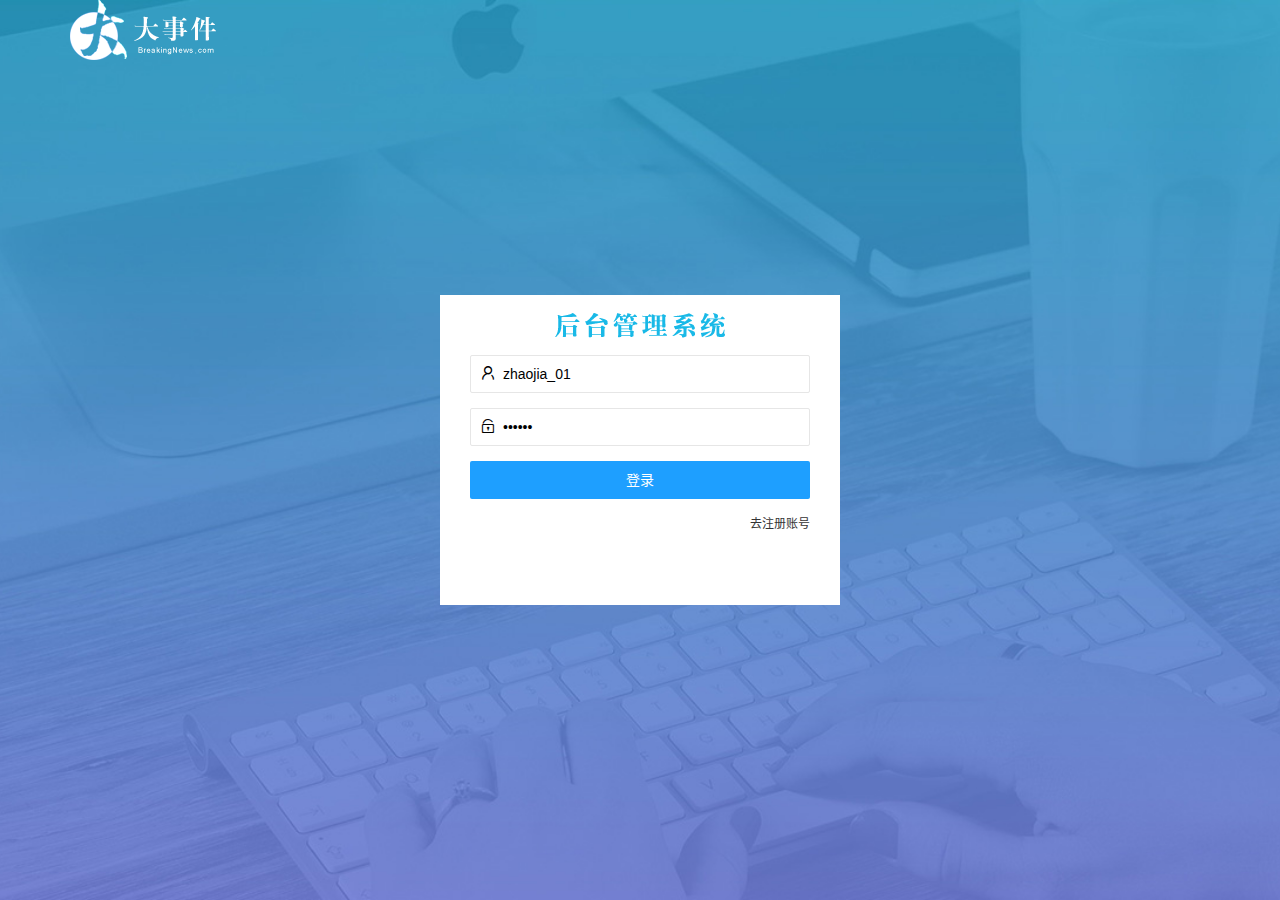
==== commit 54227192: "添加了登录时的信息" ====
--- a/login.html
+++ b/login.html
@@ -9,10 +9,6 @@
     <link rel="stylesheet" href="/assets/lib/layui/css/layui.css">
     <!-- 引入 login css文件 -->
     <link rel="stylesheet" href="./assets/css/login.css">
-    <!-- 引入 jQuery js文件 -->
-    <script src="./assets/lib/jQuery.js"></script>
-    <!-- 引入 login js文件 -->
-    <script src="./assets/js/login.js"></script>
 </head>
 
 <body>
@@ -26,18 +22,18 @@
         <!-- 登录的div -->
         <div class="login-box">
             <!-- 登录的表单 -->
-            <form class="layui-form" action="">
+            <form class="layui-form" id="form_login">
                 <!-- 用户名 -->
                 <div class="layui-form-item">
                     <i class="layui-icon layui-icon-username"></i>
-                    <input type="text" name="username" required lay-verify="required" placeholder="请输入用户名"
-                        autocomplete="off" class="layui-input" />
+                    <input value="zhaojia_01" type="text" name="username" required lay-verify="required"
+                        placeholder="请输入用户名" autocomplete="off" class="layui-input" />
                 </div>
                 <!-- 密码 -->
                 <div class="layui-form-item">
                     <i class="layui-icon layui-icon-password"></i>
-                    <input type="password" name="password" required lay-verify="required" placeholder="请输入密码"
-                        autocomplete="off" class="layui-input" />
+                    <input value="111111" type="password" name="password" required lay-verify="required"
+                        placeholder="请输入密码" autocomplete="off" class="layui-input" />
                 </div>
                 <!-- 登录按钮 -->
                 <div class="layui-form-item">
@@ -52,7 +48,7 @@
         <!-- 注册的div -->
         <div class="reg-box">
             <!-- 注册的表单 -->
-            <form class="layui-form">
+            <form class="layui-form" id="form_reg">
                 <!-- 用户名 -->
                 <div class="layui-form-item">
                     <i class="layui-icon layui-icon-username"></i>
@@ -68,8 +64,8 @@
                 <!-- 密码确认框 -->
                 <div class="layui-form-item">
                     <i class="layui-icon layui-icon-password"></i>
-                    <input type="password" name="repassword" required lay-verify="required" placeholder="再次确认密码"
-                        autocomplete="off" class="layui-input" />
+                    <input type="password" name="repassword" required lay-verify="required|pwd|repwd"
+                        placeholder="再次确认密码" autocomplete="off" class="layui-input" />
                 </div>
                 <!-- 注册按钮 -->
                 <div class="layui-form-item">
@@ -82,6 +78,14 @@
             </form>
         </div>
     </div>
+    <!-- 引入 jQuery js文件 -->
+    <script src="./assets/lib/jQuery.js"></script>
+    <!-- 引入 layui js文件 -->
+    <script src="/assets/lib/layui/layui.all.js"></script>
+    <!-- 引入 baseAPI js文件 -->
+    <script src="./assets/js/baseAPI.js"></script>
+    <!-- 引入 login js文件 -->
+    <script src="./assets/js/login.js"></script>
 </body>
 
 </html>